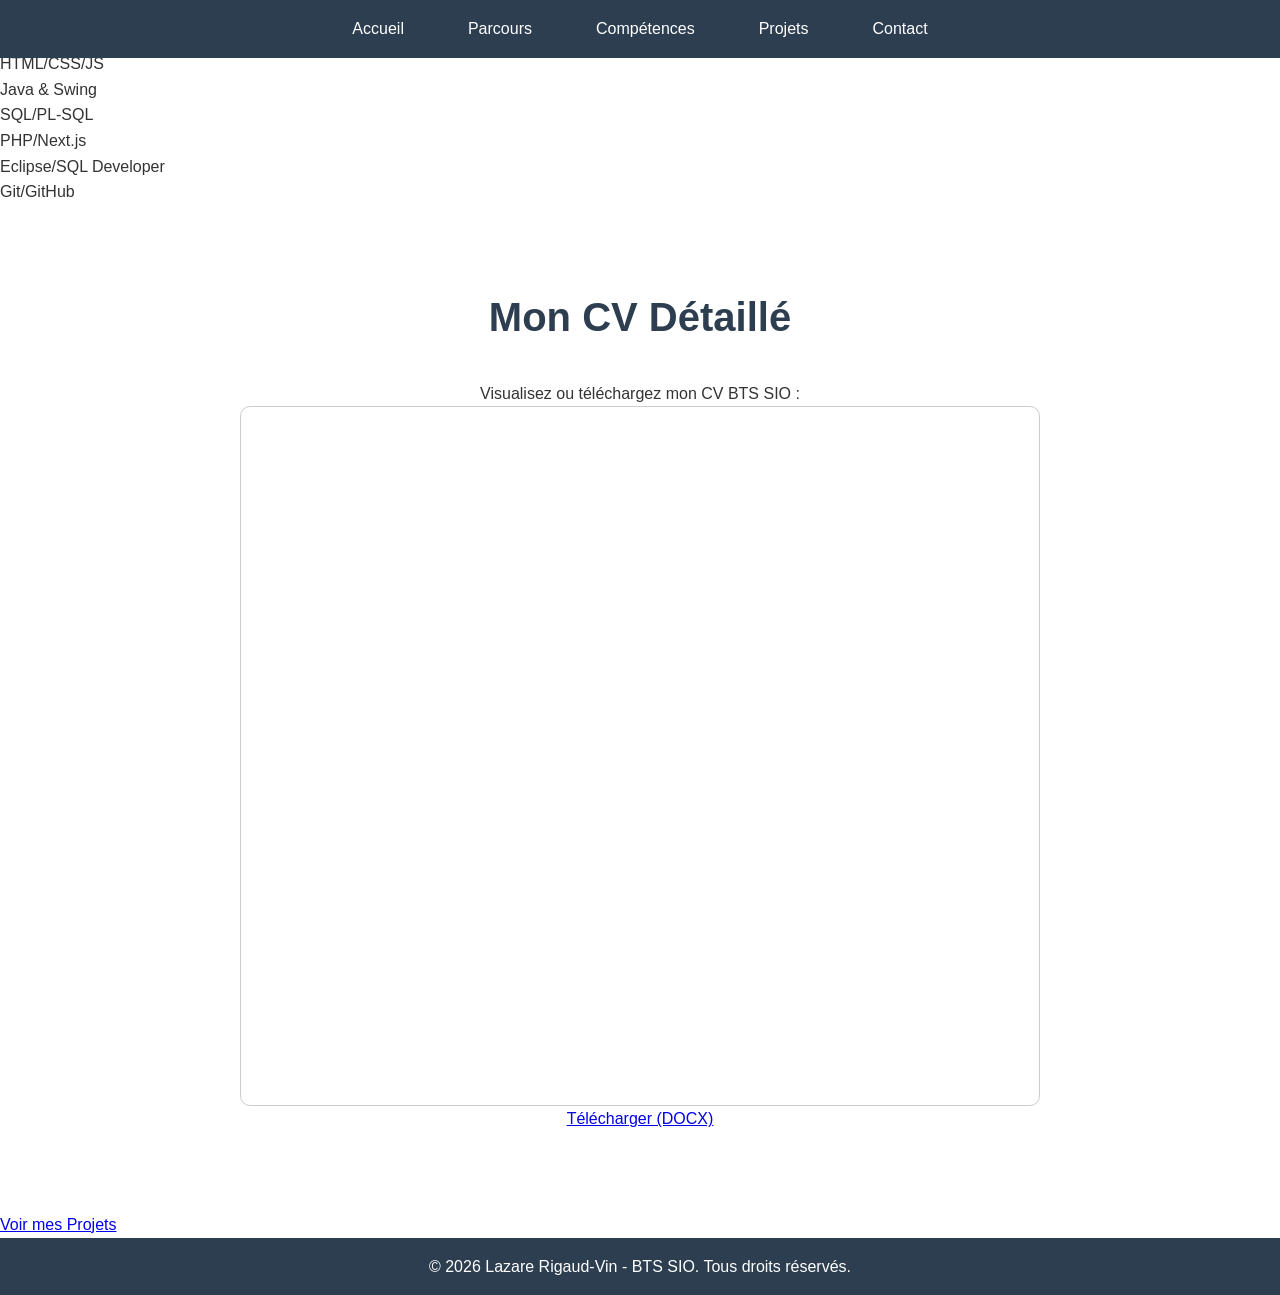
==== competences.html @ 3894342b "Add files via upload" ====
<!DOCTYPE html>
<html lang="fr">
<head>
    <meta charset="UTF-8">
    <meta name="viewport" content="width=device-width, initial-scale=1.0">
    <title>Compétences - Portfolio Lazare Rigaud-Vin - BTS SIO</title>
    <link rel="stylesheet" href="style.css">
</head>
<body>
    <header>
        <nav>
            <ul>
                <li><a href="index.html">Accueil</a></li>
                <li><a href="parcours.html">Parcours</a></li>
                <li><a href="competences.html" class="active">Compétences</a></li>
                <li><a href="projets.html">Projets</a></li>
                <li><a href="contact.html">Contact</a></li>
            </ul>
        </nav>
    </header>

    <main>
    <h1>Mes Compétences</h1>
    <div class="grid">
        <div class="card">HTML/CSS/JS</div>
        <div class="card">Java & Swing</div>
        <div class="card">SQL/PL-SQL</div>
        <div class="card">PHP/Next.js</div>
        <div class="card">Eclipse/SQL Developer</div>
        <div class="card">Git/GitHub</div>
    </div>
    
    <section class="cv-section">
    <h2>Mon CV Détaillé</h2>
    <p>Visualisez ou téléchargez mon CV BTS SIO :</p>
    <!-- Microsoft Viewer avec URL GitHub Pages -->
    <iframe 
        src="https://view.officeapps.live.com/op/embed.aspx?src=https%3A//votreusername.github.io/portfolio-bts-sio/CV%20LRV%20BTSIO%202025.docx" 
        width="100%" 
        height="700px" 
        style="border: 1px solid #ccc; border-radius: 10px; max-width: 800px;">
        <p>Fallback : <a href="CV LRV BTSIO 2025.docx">Téléchargez le CV</a></p>
    </iframe>
    <p><a href="CV LRV BTSIO 2025.docx" download class="btn">Télécharger (DOCX)</a></p>
    </section>
    
    <a href="projets.html" class="btn">Voir mes Projets</a>
</main>

    <footer>
        <p>&copy; 2026 Lazare Rigaud-Vin - BTS SIO. Tous droits réservés.</p>
    </footer>
</body>
</html>
---- style.css ----
* {
    margin: 0;
    padding: 0;
    box-sizing: border-box;
}

body {
    font-family: 'Arial', sans-serif;
    line-height: 1.6;
    color: #333;
}

header {
    position: fixed;
    top: 0;
    width: 100%;
    background: #2c3e50;
    z-index: 1000;
}

nav ul {
    display: flex;
    justify-content: center;
    list-style: none;
}

nav a {
    color: white;
    text-decoration: none;
    padding: 1rem 2rem;
    display: block;
}

nav a:hover {
    background: #34495e;
}

section {
    padding: 5rem 2rem;
    min-height: 100vh;
    display: flex;
    flex-direction: column;
    justify-content: center;
    align-items: center;
    text-align: center;
}

#accueil {
    background: linear-gradient(135deg, #667eea 0%, #764ba2 100%);
    color: white;
    margin-top: 60px;
}

.hero h1 {
    font-size: 3rem;
    margin-bottom: 1rem;
}

#parcours, #contact {
    background: #f8f9fa;
}

h2 {
    font-size: 2.5rem;
    margin-bottom: 2rem;
    color: #2c3e50;
}

.competences-grid, .projets-grid {
    display: grid;
    grid-template-columns: repeat(auto-fit, minmax(200px, 1fr));
    gap: 2rem;
    max-width: 1200px;
    width: 100%;
}

.comp-item {
    background: #3498db;
    color: white;
    padding: 2rem;
    border-radius: 10px;
    font-weight: bold;
}

.projet {
    background: white;
    padding: 2rem;
    border-radius: 10px;
    box-shadow: 0 5px 15px rgba(0,0,0,0.1);
}

footer {
    background: #2c3e50;
    color: white;
    text-align: center;
    padding: 1rem;
}

/* Responsive */
@media (max-width: 768px) {
    nav ul {
        flex-direction: column;
    }
    
    .hero h1 {
        font-size: 2rem;
    }
    
    section {
        padding: 3rem 1rem;
    }
}
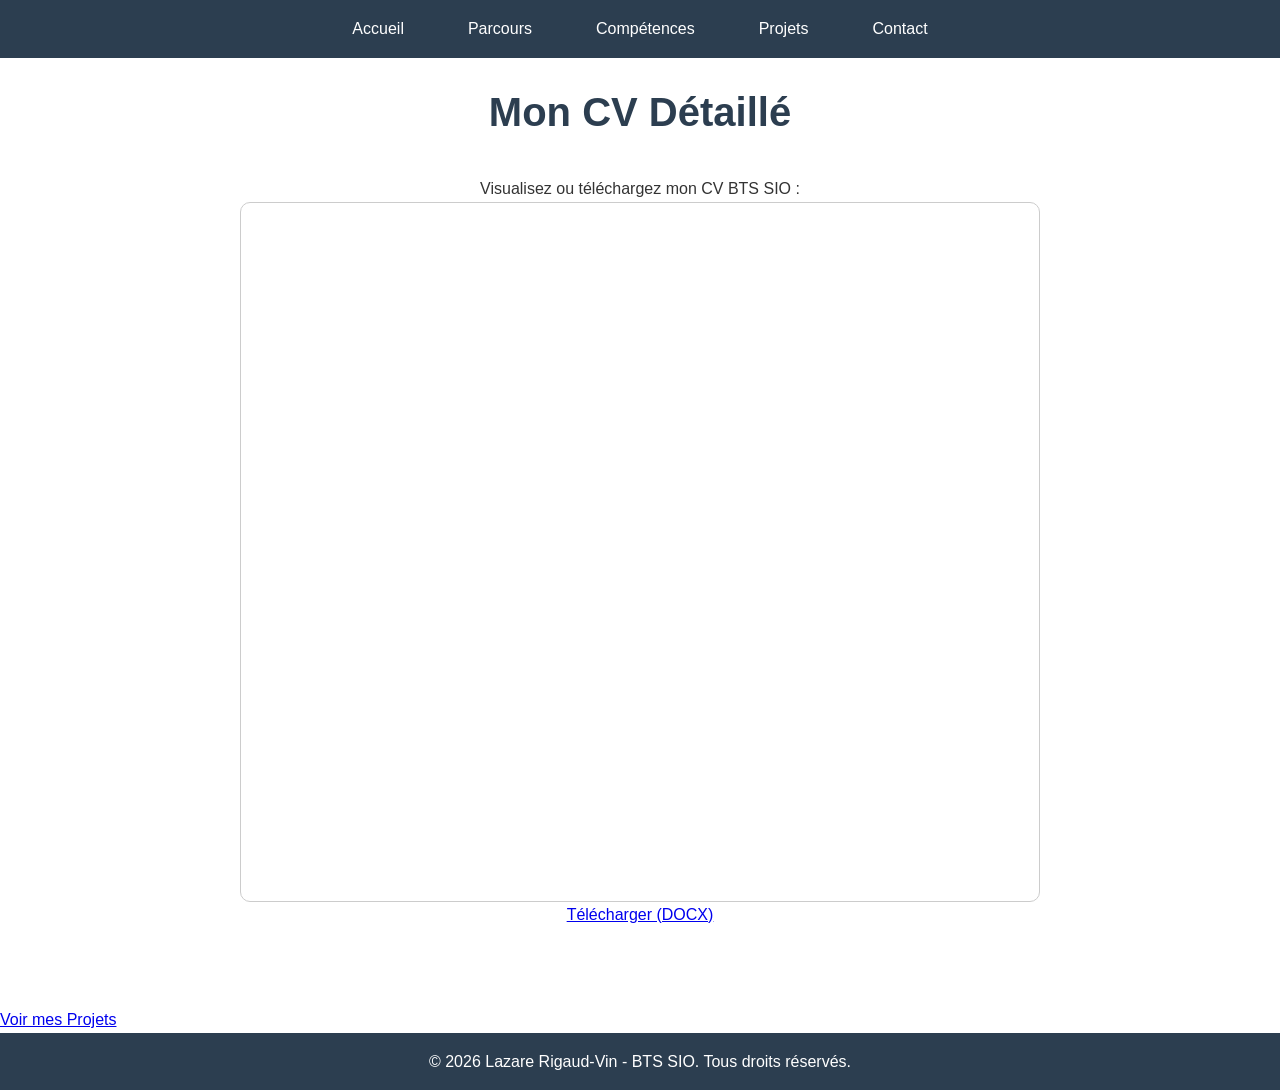
==== commit 23403650: "Add files via upload" ====
--- a/competences.html
+++ b/competences.html
@@ -20,15 +20,7 @@
     </header>
 
     <main>
-    <h1>Mes Compétences</h1>
-    <div class="grid">
-        <div class="card">HTML/CSS/JS</div>
-        <div class="card">Java & Swing</div>
-        <div class="card">SQL/PL-SQL</div>
-        <div class="card">PHP/Next.js</div>
-        <div class="card">Eclipse/SQL Developer</div>
-        <div class="card">Git/GitHub</div>
-    </div>
+    <h1> </h1>
     
     <section class="cv-section">
     <h2>Mon CV Détaillé</h2>
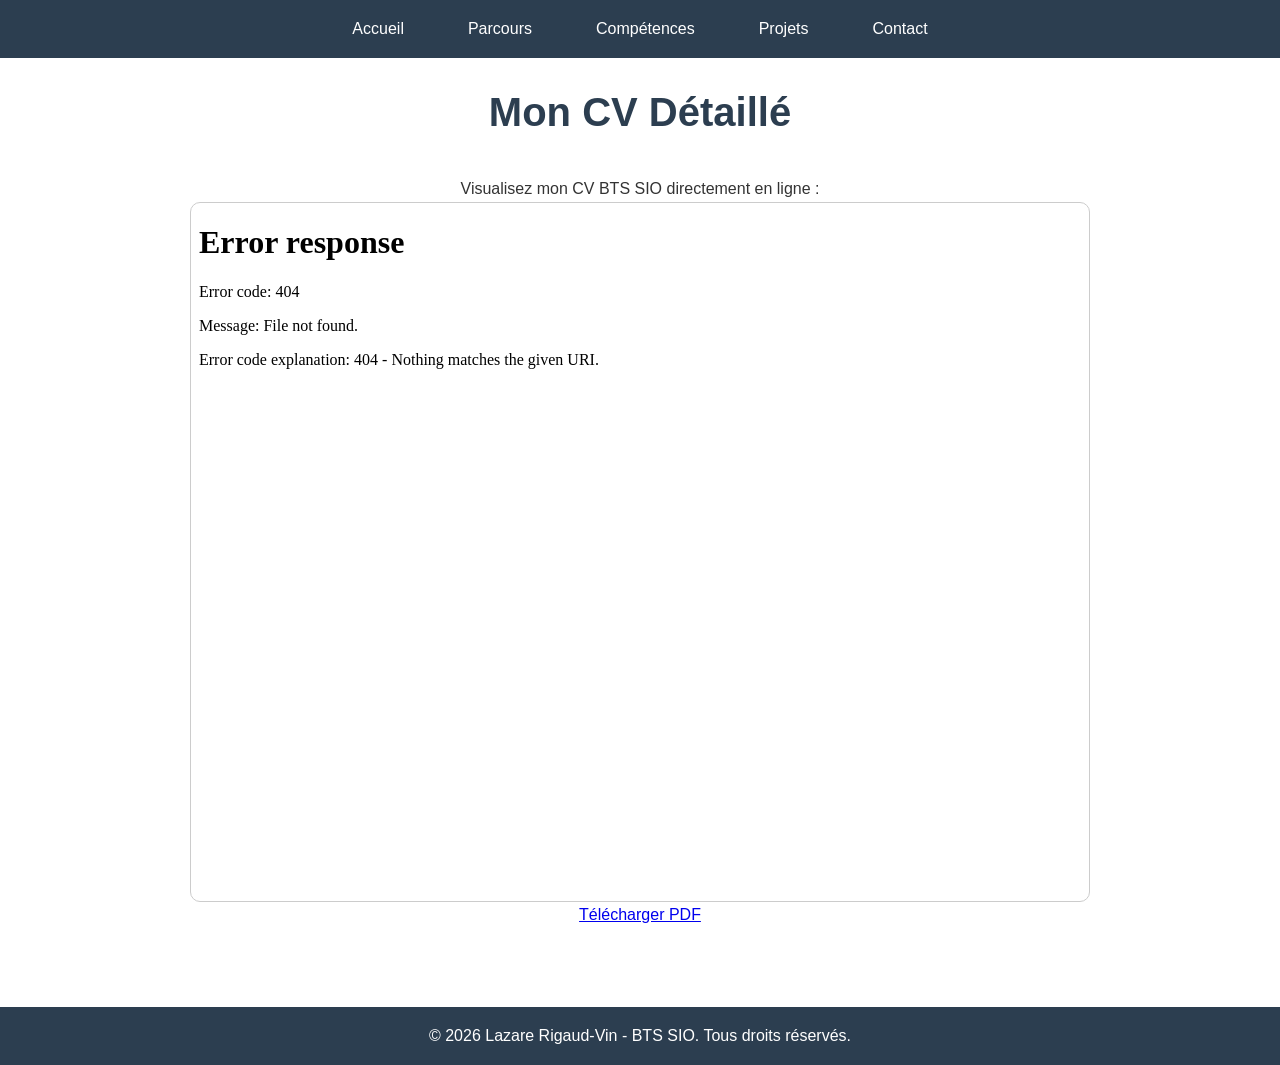
==== commit ee295c57: "Add files via upload" ====
--- a/competences.html
+++ b/competences.html
@@ -24,19 +24,18 @@
     
     <section class="cv-section">
     <h2>Mon CV Détaillé</h2>
-    <p>Visualisez ou téléchargez mon CV BTS SIO :</p>
-    <!-- Microsoft Viewer avec URL GitHub Pages -->
+    <p>Visualisez mon CV BTS SIO directement en ligne :</p>
+    <!-- PDF natif iframe - fonctionne partout -->
     <iframe 
-        src="https://view.officeapps.live.com/op/embed.aspx?src=https%3A//votreusername.github.io/portfolio-bts-sio/CV%20LRV%20BTSIO%202025.docx" 
+        src="CV-LRV-BTSIO-2025.pdf" 
         width="100%" 
         height="700px" 
-        style="border: 1px solid #ccc; border-radius: 10px; max-width: 800px;">
-        <p>Fallback : <a href="CV LRV BTSIO 2025.docx">Téléchargez le CV</a></p>
+        type="application/pdf"
+        style="border: 1px solid #ccc; border-radius: 10px; max-width: 900px;">
+        <p>Votre navigateur ne supporte pas les PDF. <a href="CV-LRV-BTSIO-2025.pdf" download>Téléchargez le CV</a>.</p>
     </iframe>
-    <p><a href="CV LRV BTSIO 2025.docx" download class="btn">Télécharger (DOCX)</a></p>
-    </section>
-    
-    <a href="projets.html" class="btn">Voir mes Projets</a>
+    <p><a href="CV-LRV-BTSIO-2025.pdf" download class="btn">Télécharger PDF</a></p>
+</section>
 </main>
 
     <footer>
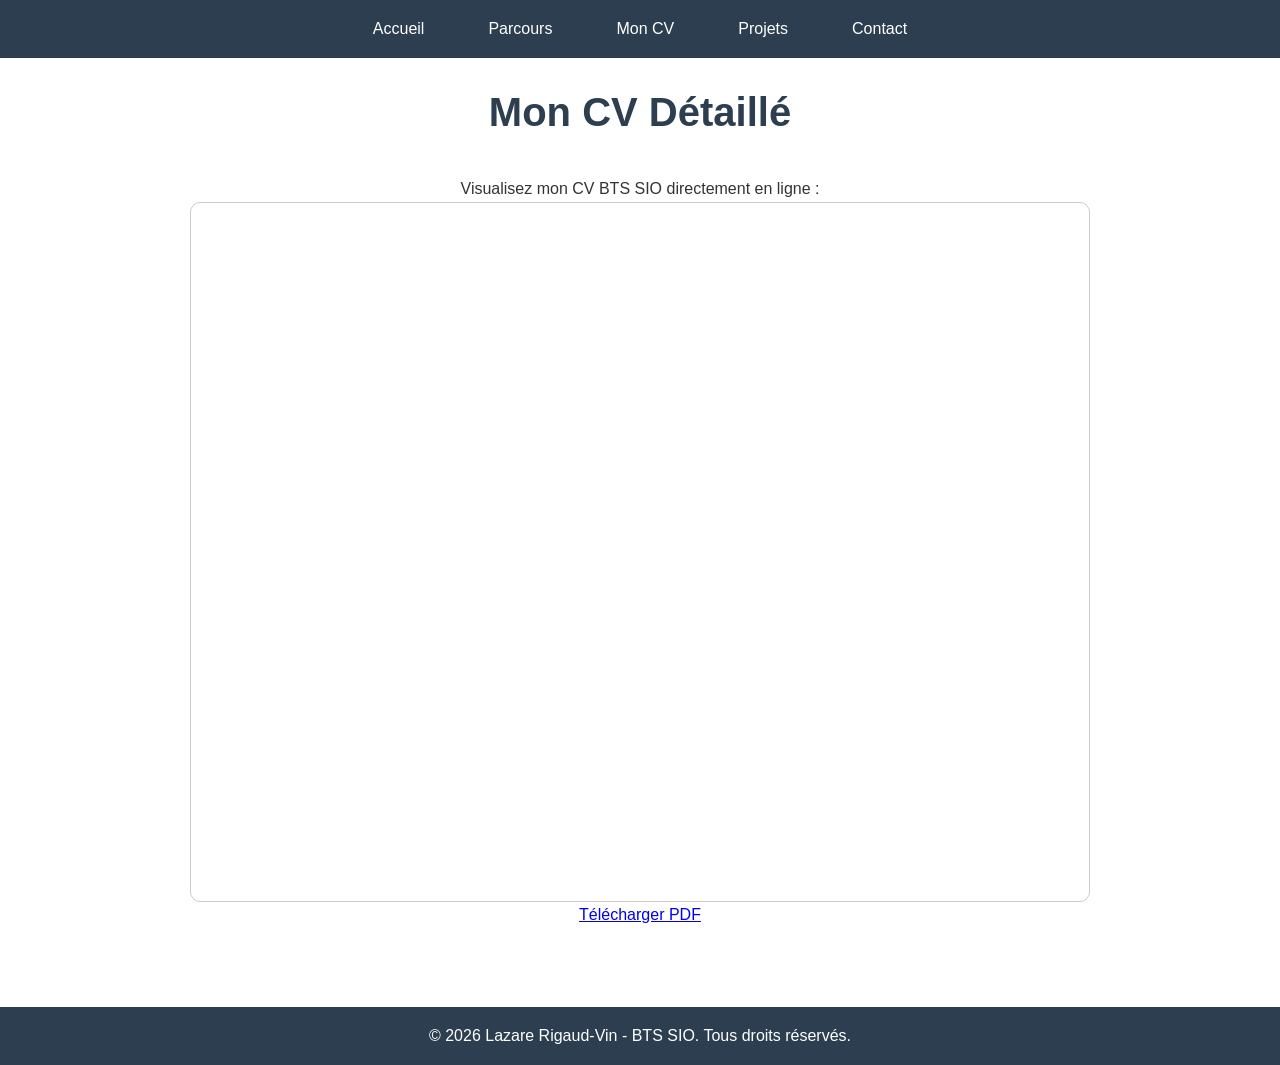
==== commit 0f4407bb: "Add files via upload" ====
--- a/competences.html
+++ b/competences.html
@@ -3,7 +3,7 @@
 <head>
     <meta charset="UTF-8">
     <meta name="viewport" content="width=device-width, initial-scale=1.0">
-    <title>Compétences - Portfolio Lazare Rigaud-Vin - BTS SIO</title>
+    <title>Mon CV - Portfolio Lazare Rigaud-Vin - BTS SIO</title>
     <link rel="stylesheet" href="style.css">
 </head>
 <body>
@@ -12,7 +12,7 @@
             <ul>
                 <li><a href="index.html">Accueil</a></li>
                 <li><a href="parcours.html">Parcours</a></li>
-                <li><a href="competences.html" class="active">Compétences</a></li>
+                <li><a href="competences.html" class="active">Mon CV</a></li>
                 <li><a href="projets.html">Projets</a></li>
                 <li><a href="contact.html">Contact</a></li>
             </ul>
@@ -23,19 +23,20 @@
     <h1> </h1>
     
     <section class="cv-section">
-    <h2>Mon CV Détaillé</h2>
-    <p>Visualisez mon CV BTS SIO directement en ligne :</p>
-    <!-- PDF natif iframe - fonctionne partout -->
-    <iframe 
-        src="CV-LRV-BTSIO-2025.pdf" 
-        width="100%" 
-        height="700px" 
-        type="application/pdf"
-        style="border: 1px solid #ccc; border-radius: 10px; max-width: 900px;">
-        <p>Votre navigateur ne supporte pas les PDF. <a href="CV-LRV-BTSIO-2025.pdf" download>Téléchargez le CV</a>.</p>
-    </iframe>
-    <p><a href="CV-LRV-BTSIO-2025.pdf" download class="btn">Télécharger PDF</a></p>
-</section>
+        <h2>Mon CV Détaillé</h2>
+        <p>Visualisez mon CV BTS SIO directement en ligne :</p>
+
+        <iframe
+            src="CV-LRV-BTSIO-2025.pdf"
+            width="100%"
+            height="700px"
+            style="border: 1px solid #ccc; border-radius: 10px; max-width: 900px;">
+        </iframe>
+
+        <p>
+            <a href="CV-LRV-BTSIO-2025.pdf" download class="btn">Télécharger PDF</a>
+        </p>
+    </section>
 </main>
 
     <footer>
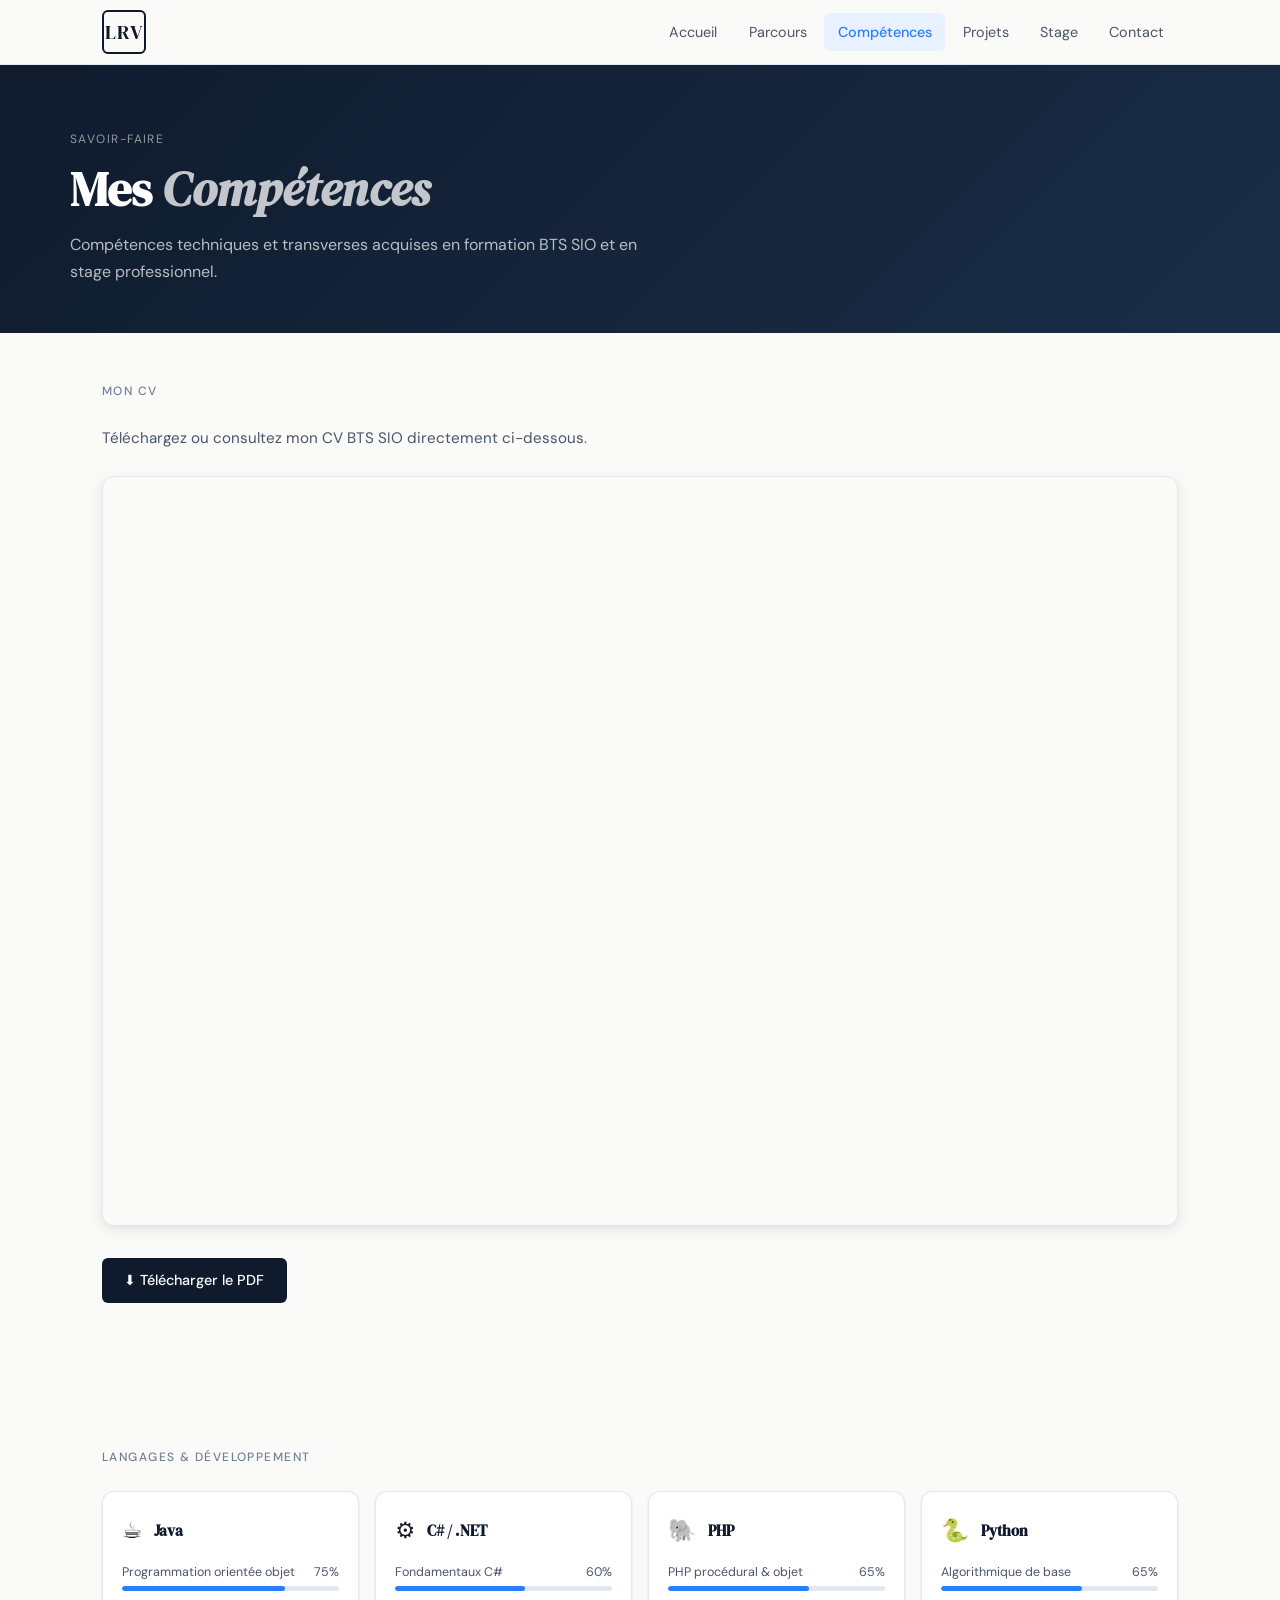
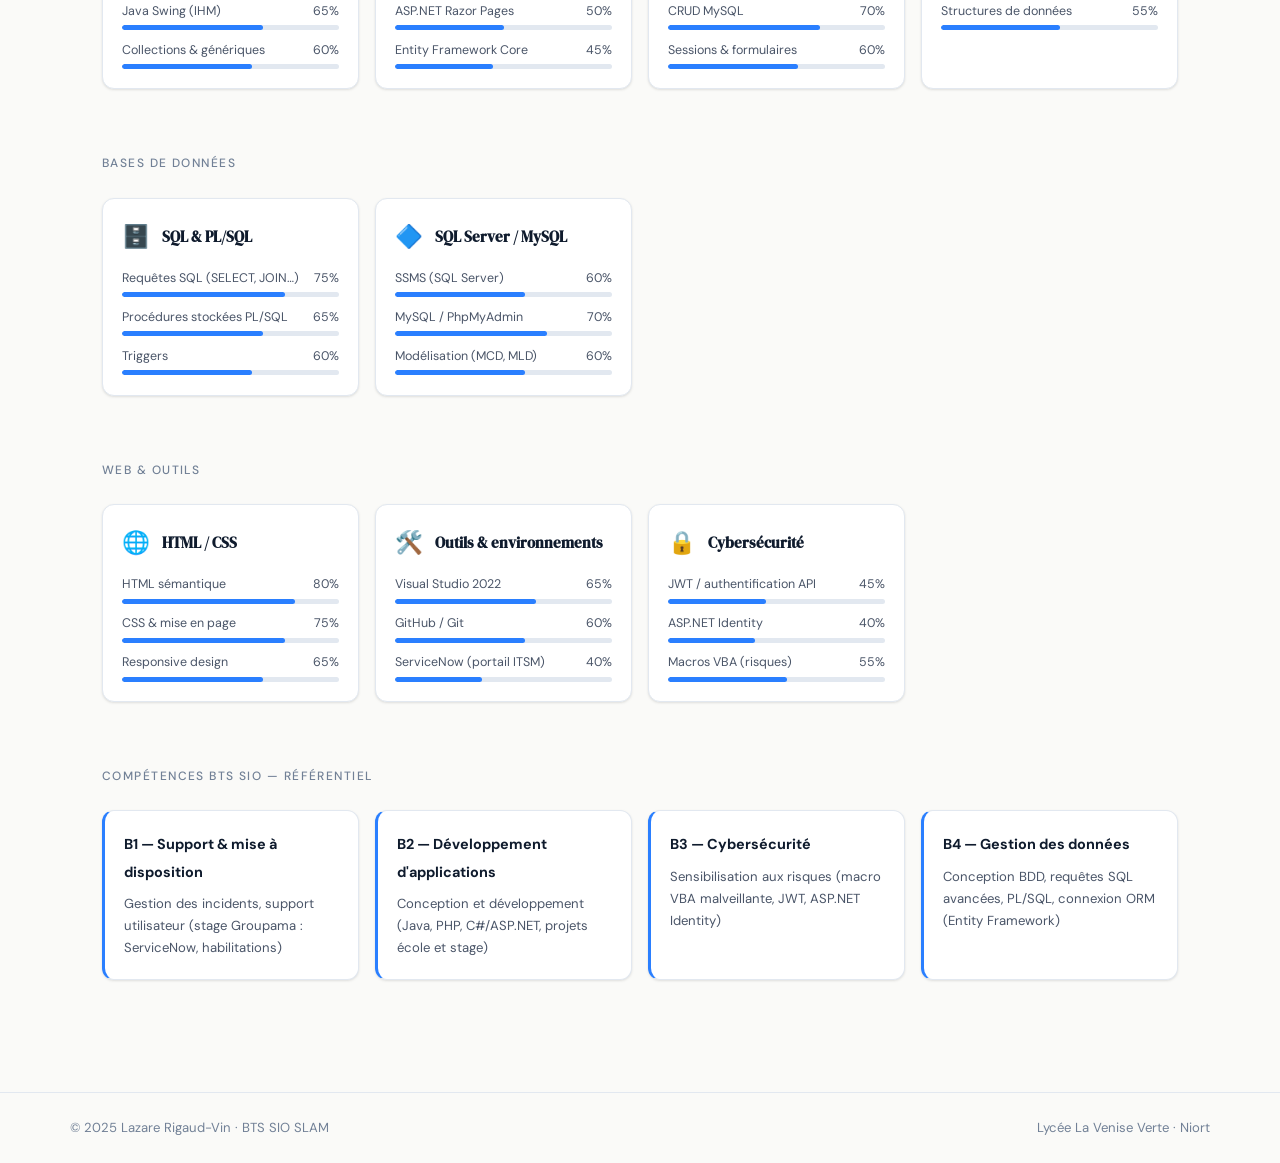
==== commit 8e52f341: "Add files via upload" ====
--- a/competences.html
+++ b/competences.html
@@ -1,46 +1,284 @@
-<!DOCTYPE html>
-<html lang="fr">
-<head>
-    <meta charset="UTF-8">
-    <meta name="viewport" content="width=device-width, initial-scale=1.0">
-    <title>Mon CV - Portfolio Lazare Rigaud-Vin - BTS SIO</title>
-    <link rel="stylesheet" href="style.css">
-</head>
-<body>
-    <header>
-        <nav>
-            <ul>
-                <li><a href="index.html">Accueil</a></li>
-                <li><a href="parcours.html">Parcours</a></li>
-                <li><a href="competences.html" class="active">Mon CV</a></li>
-                <li><a href="projets.html">Projets</a></li>
-                <li><a href="contact.html">Contact</a></li>
-            </ul>
-        </nav>
-    </header>
-
-    <main>
-    <h1> </h1>
-    
-    <section class="cv-section">
-        <h2>Mon CV Détaillé</h2>
-        <p>Visualisez mon CV BTS SIO directement en ligne :</p>
-
-        <iframe
-            src="CV-LRV-BTSIO-2025.pdf"
-            width="100%"
-            height="700px"
-            style="border: 1px solid #ccc; border-radius: 10px; max-width: 900px;">
-        </iframe>
-
-        <p>
-            <a href="CV-LRV-BTSIO-2025.pdf" download class="btn">Télécharger PDF</a>
-        </p>
-    </section>
-</main>
-
-    <footer>
-        <p>&copy; 2026 Lazare Rigaud-Vin - BTS SIO. Tous droits réservés.</p>
-    </footer>
-</body>
-</html>+<!DOCTYPE html>
+<html lang="fr">
+<head>
+<meta charset="UTF-8">
+<meta name="viewport" content="width=device-width, initial-scale=1.0">
+<title>Compétences — Portfolio Lazare Rigaud-Vin</title>
+<link rel="preconnect" href="https://fonts.googleapis.com">
+<link href="https://fonts.googleapis.com/css2?family=DM+Serif+Display:ital@0;1&family=DM+Sans:ital,wght@0,300;0,400;0,500;1,300&display=swap" rel="stylesheet">
+<link rel="stylesheet" href="style.css">
+</head>
+<body>
+
+<header class="site-header">
+  <div class="header-inner">
+    <a href="index.html" class="logo">LRV</a>
+    <nav class="main-nav">
+      <a href="index.html" class="nav-link">Accueil</a>
+      <a href="parcours.html" class="nav-link">Parcours</a>
+      <a href="competences.html" class="nav-link active">Compétences</a>
+      <a href="projets.html" class="nav-link">Projets</a>
+      <a href="stage.html" class="nav-link">Stage</a>
+      <a href="contact.html" class="nav-link">Contact</a>
+    </nav>
+    <button class="nav-toggle" aria-label="Menu">☰</button>
+  </div>
+</header>
+
+<div class="page-hero">
+  <div class="page-hero-inner">
+    <p class="page-tag">Savoir-faire</p>
+    <h1>Mes <em style="font-style:italic; color:rgba(255,255,255,0.75);">Compétences</em></h1>
+    <p>Compétences techniques et transverses acquises en formation BTS SIO et en stage professionnel.</p>
+  </div>
+</div>
+
+<main>
+<div class="container" style="padding-bottom: 5rem;">
+
+  <div class="section-label" style="padding-top:3rem;">Mon CV</div>
+  <div class="cv-section" style="padding-top:0;">
+    <p>Téléchargez ou consultez mon CV BTS SIO directement ci-dessous.</p>
+    <iframe class="cv-frame" src="CV-LRV-BTSIO-2025.pdf" title="CV Lazare Rigaud-Vin"></iframe>
+    <div class="cv-actions">
+      <a href="CV-LRV-BTSIO-2025.pdf" download class="btn btn-primary">⬇ Télécharger le PDF</a>
+    </div>
+  </div>
+
+  <div class="section-label">Langages & développement</div>
+  <div class="comp-grid">
+
+    <div class="comp-card">
+      <div class="comp-card-head">
+        <span class="comp-icon">☕</span>
+        <h4>Java</h4>
+      </div>
+      <div class="skill-bar-wrap">
+        <div class="skill-bar-item">
+          <div class="skill-bar-label"><span>Programmation orientée objet</span><span>75%</span></div>
+          <div class="skill-bar-track"><div class="skill-bar-fill" style="width:75%"></div></div>
+        </div>
+        <div class="skill-bar-item">
+          <div class="skill-bar-label"><span>Java Swing (IHM)</span><span>65%</span></div>
+          <div class="skill-bar-track"><div class="skill-bar-fill" style="width:65%"></div></div>
+        </div>
+        <div class="skill-bar-item">
+          <div class="skill-bar-label"><span>Collections & génériques</span><span>60%</span></div>
+          <div class="skill-bar-track"><div class="skill-bar-fill" style="width:60%"></div></div>
+        </div>
+      </div>
+    </div>
+
+    <div class="comp-card">
+      <div class="comp-card-head">
+        <span class="comp-icon">⚙️</span>
+        <h4>C# / .NET</h4>
+      </div>
+      <div class="skill-bar-wrap">
+        <div class="skill-bar-item">
+          <div class="skill-bar-label"><span>Fondamentaux C#</span><span>60%</span></div>
+          <div class="skill-bar-track"><div class="skill-bar-fill" style="width:60%"></div></div>
+        </div>
+        <div class="skill-bar-item">
+          <div class="skill-bar-label"><span>ASP.NET Razor Pages</span><span>50%</span></div>
+          <div class="skill-bar-track"><div class="skill-bar-fill" style="width:50%"></div></div>
+        </div>
+        <div class="skill-bar-item">
+          <div class="skill-bar-label"><span>Entity Framework Core</span><span>45%</span></div>
+          <div class="skill-bar-track"><div class="skill-bar-fill" style="width:45%"></div></div>
+        </div>
+      </div>
+    </div>
+
+    <div class="comp-card">
+      <div class="comp-card-head">
+        <span class="comp-icon">🐘</span>
+        <h4>PHP</h4>
+      </div>
+      <div class="skill-bar-wrap">
+        <div class="skill-bar-item">
+          <div class="skill-bar-label"><span>PHP procédural & objet</span><span>65%</span></div>
+          <div class="skill-bar-track"><div class="skill-bar-fill" style="width:65%"></div></div>
+        </div>
+        <div class="skill-bar-item">
+          <div class="skill-bar-label"><span>CRUD MySQL</span><span>70%</span></div>
+          <div class="skill-bar-track"><div class="skill-bar-fill" style="width:70%"></div></div>
+        </div>
+        <div class="skill-bar-item">
+          <div class="skill-bar-label"><span>Sessions & formulaires</span><span>60%</span></div>
+          <div class="skill-bar-track"><div class="skill-bar-fill" style="width:60%"></div></div>
+        </div>
+      </div>
+    </div>
+
+    <div class="comp-card">
+      <div class="comp-card-head">
+        <span class="comp-icon">🐍</span>
+        <h4>Python</h4>
+      </div>
+      <div class="skill-bar-wrap">
+        <div class="skill-bar-item">
+          <div class="skill-bar-label"><span>Algorithmique de base</span><span>65%</span></div>
+          <div class="skill-bar-track"><div class="skill-bar-fill" style="width:65%"></div></div>
+        </div>
+        <div class="skill-bar-item">
+          <div class="skill-bar-label"><span>Structures de données</span><span>55%</span></div>
+          <div class="skill-bar-track"><div class="skill-bar-fill" style="width:55%"></div></div>
+        </div>
+      </div>
+    </div>
+
+  </div>
+
+  <div class="section-label">Bases de données</div>
+  <div class="comp-grid">
+
+    <div class="comp-card">
+      <div class="comp-card-head">
+        <span class="comp-icon">🗄️</span>
+        <h4>SQL & PL/SQL</h4>
+      </div>
+      <div class="skill-bar-wrap">
+        <div class="skill-bar-item">
+          <div class="skill-bar-label"><span>Requêtes SQL (SELECT, JOIN…)</span><span>75%</span></div>
+          <div class="skill-bar-track"><div class="skill-bar-fill" style="width:75%"></div></div>
+        </div>
+        <div class="skill-bar-item">
+          <div class="skill-bar-label"><span>Procédures stockées PL/SQL</span><span>65%</span></div>
+          <div class="skill-bar-track"><div class="skill-bar-fill" style="width:65%"></div></div>
+        </div>
+        <div class="skill-bar-item">
+          <div class="skill-bar-label"><span>Triggers</span><span>60%</span></div>
+          <div class="skill-bar-track"><div class="skill-bar-fill" style="width:60%"></div></div>
+        </div>
+      </div>
+    </div>
+
+    <div class="comp-card">
+      <div class="comp-card-head">
+        <span class="comp-icon">🔷</span>
+        <h4>SQL Server / MySQL</h4>
+      </div>
+      <div class="skill-bar-wrap">
+        <div class="skill-bar-item">
+          <div class="skill-bar-label"><span>SSMS (SQL Server)</span><span>60%</span></div>
+          <div class="skill-bar-track"><div class="skill-bar-fill" style="width:60%"></div></div>
+        </div>
+        <div class="skill-bar-item">
+          <div class="skill-bar-label"><span>MySQL / PhpMyAdmin</span><span>70%</span></div>
+          <div class="skill-bar-track"><div class="skill-bar-fill" style="width:70%"></div></div>
+        </div>
+        <div class="skill-bar-item">
+          <div class="skill-bar-label"><span>Modélisation (MCD, MLD)</span><span>60%</span></div>
+          <div class="skill-bar-track"><div class="skill-bar-fill" style="width:60%"></div></div>
+        </div>
+      </div>
+    </div>
+
+  </div>
+
+  <div class="section-label">Web & outils</div>
+  <div class="comp-grid">
+
+    <div class="comp-card">
+      <div class="comp-card-head">
+        <span class="comp-icon">🌐</span>
+        <h4>HTML / CSS</h4>
+      </div>
+      <div class="skill-bar-wrap">
+        <div class="skill-bar-item">
+          <div class="skill-bar-label"><span>HTML sémantique</span><span>80%</span></div>
+          <div class="skill-bar-track"><div class="skill-bar-fill" style="width:80%"></div></div>
+        </div>
+        <div class="skill-bar-item">
+          <div class="skill-bar-label"><span>CSS & mise en page</span><span>75%</span></div>
+          <div class="skill-bar-track"><div class="skill-bar-fill" style="width:75%"></div></div>
+        </div>
+        <div class="skill-bar-item">
+          <div class="skill-bar-label"><span>Responsive design</span><span>65%</span></div>
+          <div class="skill-bar-track"><div class="skill-bar-fill" style="width:65%"></div></div>
+        </div>
+      </div>
+    </div>
+
+    <div class="comp-card">
+      <div class="comp-card-head">
+        <span class="comp-icon">🛠️</span>
+        <h4>Outils & environnements</h4>
+      </div>
+      <div class="skill-bar-wrap">
+        <div class="skill-bar-item">
+          <div class="skill-bar-label"><span>Visual Studio 2022</span><span>65%</span></div>
+          <div class="skill-bar-track"><div class="skill-bar-fill" style="width:65%"></div></div>
+        </div>
+        <div class="skill-bar-item">
+          <div class="skill-bar-label"><span>GitHub / Git</span><span>60%</span></div>
+          <div class="skill-bar-track"><div class="skill-bar-fill" style="width:60%"></div></div>
+        </div>
+        <div class="skill-bar-item">
+          <div class="skill-bar-label"><span>ServiceNow (portail ITSM)</span><span>40%</span></div>
+          <div class="skill-bar-track"><div class="skill-bar-fill" style="width:40%"></div></div>
+        </div>
+      </div>
+    </div>
+
+    <div class="comp-card">
+      <div class="comp-card-head">
+        <span class="comp-icon">🔒</span>
+        <h4>Cybersécurité</h4>
+      </div>
+      <div class="skill-bar-wrap">
+        <div class="skill-bar-item">
+          <div class="skill-bar-label"><span>JWT / authentification API</span><span>45%</span></div>
+          <div class="skill-bar-track"><div class="skill-bar-fill" style="width:45%"></div></div>
+        </div>
+        <div class="skill-bar-item">
+          <div class="skill-bar-label"><span>ASP.NET Identity</span><span>40%</span></div>
+          <div class="skill-bar-track"><div class="skill-bar-fill" style="width:40%"></div></div>
+        </div>
+        <div class="skill-bar-item">
+          <div class="skill-bar-label"><span>Macros VBA (risques)</span><span>55%</span></div>
+          <div class="skill-bar-track"><div class="skill-bar-fill" style="width:55%"></div></div>
+        </div>
+      </div>
+    </div>
+
+  </div>
+
+  <div class="section-label">Compétences BTS SIO — référentiel</div>
+  <div class="comp-grid" style="margin-bottom:2rem;">
+    <div class="comp-card" style="border-left: 3px solid var(--accent);">
+      <strong style="color:var(--navy); font-size:0.9rem;">B1 — Support & mise à disposition</strong>
+      <p style="font-size:0.82rem; color:var(--text-secondary); margin-top:0.5rem;">Gestion des incidents, support utilisateur (stage Groupama : ServiceNow, habilitations)</p>
+    </div>
+    <div class="comp-card" style="border-left: 3px solid var(--accent);">
+      <strong style="color:var(--navy); font-size:0.9rem;">B2 — Développement d'applications</strong>
+      <p style="font-size:0.82rem; color:var(--text-secondary); margin-top:0.5rem;">Conception et développement (Java, PHP, C#/ASP.NET, projets école et stage)</p>
+    </div>
+    <div class="comp-card" style="border-left: 3px solid var(--accent);">
+      <strong style="color:var(--navy); font-size:0.9rem;">B3 — Cybersécurité</strong>
+      <p style="font-size:0.82rem; color:var(--text-secondary); margin-top:0.5rem;">Sensibilisation aux risques (macro VBA malveillante, JWT, ASP.NET Identity)</p>
+    </div>
+    <div class="comp-card" style="border-left: 3px solid var(--accent);">
+      <strong style="color:var(--navy); font-size:0.9rem;">B4 — Gestion des données</strong>
+      <p style="font-size:0.82rem; color:var(--text-secondary); margin-top:0.5rem;">Conception BDD, requêtes SQL avancées, PL/SQL, connexion ORM (Entity Framework)</p>
+    </div>
+  </div>
+
+</div>
+</main>
+
+<footer class="site-footer">
+  <div class="footer-inner">
+    <span>© 2025 Lazare Rigaud-Vin · BTS SIO SLAM</span>
+    <span>Lycée La Venise Verte · Niort</span>
+  </div>
+</footer>
+
+<script>
+  document.querySelector('.nav-toggle').addEventListener('click', () => {
+    document.querySelector('.main-nav').classList.toggle('open');
+  });
+</script>
+</body>
+</html>
--- a/style.css
+++ b/style.css
@@ -1,112 +1,987 @@
-* {
-    margin: 0;
-    padding: 0;
-    box-sizing: border-box;
-}
-
-body {
-    font-family: 'Arial', sans-serif;
-    line-height: 1.6;
-    color: #333;
-}
-
-header {
-    position: fixed;
-    top: 0;
-    width: 100%;
-    background: #2c3e50;
-    z-index: 1000;
-}
-
-nav ul {
-    display: flex;
-    justify-content: center;
-    list-style: none;
-}
-
-nav a {
-    color: white;
-    text-decoration: none;
-    padding: 1rem 2rem;
-    display: block;
-}
-
-nav a:hover {
-    background: #34495e;
-}
-
-section {
-    padding: 5rem 2rem;
-    min-height: 100vh;
-    display: flex;
-    flex-direction: column;
-    justify-content: center;
-    align-items: center;
-    text-align: center;
-}
-
-#accueil {
-    background: linear-gradient(135deg, #667eea 0%, #764ba2 100%);
-    color: white;
-    margin-top: 60px;
-}
-
-.hero h1 {
-    font-size: 3rem;
-    margin-bottom: 1rem;
-}
-
-#parcours, #contact {
-    background: #f8f9fa;
-}
-
-h2 {
-    font-size: 2.5rem;
-    margin-bottom: 2rem;
-    color: #2c3e50;
-}
-
-.competences-grid, .projets-grid {
-    display: grid;
-    grid-template-columns: repeat(auto-fit, minmax(200px, 1fr));
-    gap: 2rem;
-    max-width: 1200px;
-    width: 100%;
-}
-
-.comp-item {
-    background: #3498db;
-    color: white;
-    padding: 2rem;
-    border-radius: 10px;
-    font-weight: bold;
-}
-
-.projet {
-    background: white;
-    padding: 2rem;
-    border-radius: 10px;
-    box-shadow: 0 5px 15px rgba(0,0,0,0.1);
-}
-
-footer {
-    background: #2c3e50;
-    color: white;
-    text-align: center;
-    padding: 1rem;
-}
-
-/* Responsive */
-@media (max-width: 768px) {
-    nav ul {
-        flex-direction: column;
-    }
-    
-    .hero h1 {
-        font-size: 2rem;
-    }
-    
-    section {
-        padding: 3rem 1rem;
-    }
-}+/* =============================
+   VARIABLES & RESET
+   ============================= */
+:root {
+  --navy: #0f1b2d;
+  --navy-light: #1a2d47;
+  --accent: #2a7fff;
+  --accent-light: #5fa3ff;
+  --accent-pale: #e8f1ff;
+  --gold: #e8a020;
+  --text: #1a1a2e;
+  --text-secondary: #4a5568;
+  --text-muted: #718096;
+  --bg: #fafaf8;
+  --bg-card: #ffffff;
+  --border: #e2e8f0;
+  --border-light: #f0f4f8;
+  --radius-sm: 6px;
+  --radius: 12px;
+  --radius-lg: 18px;
+  --shadow-sm: 0 1px 3px rgba(0,0,0,0.08), 0 1px 2px rgba(0,0,0,0.04);
+  --shadow: 0 4px 16px rgba(0,0,0,0.08), 0 2px 4px rgba(0,0,0,0.04);
+  --shadow-lg: 0 12px 40px rgba(0,0,0,0.1);
+}
+
+*, *::before, *::after { box-sizing: border-box; margin: 0; padding: 0; }
+
+html { scroll-behavior: smooth; }
+
+body {
+  font-family: 'DM Sans', system-ui, sans-serif;
+  font-size: 16px;
+  line-height: 1.7;
+  color: var(--text);
+  background: var(--bg);
+}
+
+h1, h2, h3 {
+  font-family: 'DM Serif Display', Georgia, serif;
+  line-height: 1.2;
+}
+
+a { color: inherit; text-decoration: none; }
+img { max-width: 100%; }
+
+/* =============================
+   HEADER / NAV
+   ============================= */
+.site-header {
+  position: sticky;
+  top: 0;
+  z-index: 100;
+  background: rgba(250,250,248,0.94);
+  backdrop-filter: blur(12px);
+  border-bottom: 1px solid var(--border);
+}
+
+.header-inner {
+  max-width: 1140px;
+  margin: 0 auto;
+  padding: 0 2rem;
+  height: 64px;
+  display: flex;
+  align-items: center;
+  gap: 2rem;
+}
+
+.logo {
+  font-family: 'DM Serif Display', serif;
+  font-size: 1.25rem;
+  color: var(--navy);
+  letter-spacing: 0.05em;
+  border: 2px solid var(--navy);
+  width: 44px;
+  height: 44px;
+  display: flex;
+  align-items: center;
+  justify-content: center;
+  border-radius: var(--radius-sm);
+  flex-shrink: 0;
+}
+
+.main-nav {
+  display: flex;
+  align-items: center;
+  gap: 0.25rem;
+  margin-left: auto;
+}
+
+.nav-link {
+  font-size: 0.9rem;
+  font-weight: 400;
+  color: var(--text-secondary);
+  padding: 0.4rem 0.85rem;
+  border-radius: var(--radius-sm);
+  transition: all 0.15s;
+}
+
+.nav-link:hover { color: var(--text); background: var(--border-light); }
+.nav-link.active { color: var(--accent); font-weight: 500; background: var(--accent-pale); }
+
+.nav-toggle {
+  display: none;
+  background: none;
+  border: 1px solid var(--border);
+  border-radius: var(--radius-sm);
+  padding: 0.4rem 0.6rem;
+  cursor: pointer;
+  font-size: 1rem;
+  margin-left: auto;
+}
+
+/* =============================
+   HERO
+   ============================= */
+.hero {
+  max-width: 1140px;
+  margin: 0 auto;
+  padding: 5rem 2rem 4rem;
+  display: grid;
+  grid-template-columns: 1fr 1fr;
+  gap: 4rem;
+  align-items: center;
+}
+
+.hero-tag {
+  display: inline-block;
+  font-size: 0.78rem;
+  font-weight: 500;
+  text-transform: uppercase;
+  letter-spacing: 0.1em;
+  color: var(--accent);
+  background: var(--accent-pale);
+  padding: 0.3rem 0.9rem;
+  border-radius: 100px;
+  margin-bottom: 1.25rem;
+}
+
+.hero-name {
+  font-size: clamp(2.8rem, 5vw, 4.2rem);
+  color: var(--navy);
+  margin-bottom: 1.25rem;
+}
+
+.hero-name em {
+  font-style: italic;
+  color: var(--accent);
+}
+
+.hero-desc {
+  font-size: 1.05rem;
+  color: var(--text-secondary);
+  max-width: 460px;
+  margin-bottom: 2rem;
+}
+
+.hero-cta {
+  display: flex;
+  gap: 1rem;
+  flex-wrap: wrap;
+}
+
+/* =============================
+   BUTTONS
+   ============================= */
+.btn {
+  display: inline-flex;
+  align-items: center;
+  gap: 0.4rem;
+  padding: 0.65rem 1.4rem;
+  border-radius: var(--radius-sm);
+  font-size: 0.9rem;
+  font-weight: 500;
+  font-family: 'DM Sans', sans-serif;
+  cursor: pointer;
+  transition: all 0.15s;
+  text-decoration: none;
+  border: none;
+}
+
+.btn-primary {
+  background: var(--navy);
+  color: #fff;
+}
+.btn-primary:hover { background: var(--navy-light); transform: translateY(-1px); box-shadow: var(--shadow); }
+
+.btn-ghost {
+  background: transparent;
+  color: var(--text);
+  border: 1px solid var(--border);
+}
+.btn-ghost:hover { background: var(--border-light); border-color: var(--text-secondary); }
+
+.btn-accent {
+  background: var(--accent);
+  color: #fff;
+}
+.btn-accent:hover { background: var(--accent-light); }
+
+/* =============================
+   CODE CARD (hero)
+   ============================= */
+.hero-visual {
+  display: flex;
+  justify-content: flex-end;
+}
+
+.code-card {
+  background: var(--navy);
+  border-radius: var(--radius-lg);
+  padding: 1.5rem;
+  width: 100%;
+  max-width: 420px;
+  box-shadow: var(--shadow-lg);
+  position: relative;
+  overflow: hidden;
+}
+
+.code-card::before {
+  content: '';
+  position: absolute;
+  top: -40px; right: -40px;
+  width: 140px; height: 140px;
+  background: rgba(42,127,255,0.12);
+  border-radius: 50%;
+}
+
+.code-dots {
+  display: flex;
+  gap: 6px;
+  margin-bottom: 1.2rem;
+}
+.code-dots span {
+  width: 12px; height: 12px; border-radius: 50%;
+}
+.code-dots span:nth-child(1) { background: #ff5f57; }
+.code-dots span:nth-child(2) { background: #febc2e; }
+.code-dots span:nth-child(3) { background: #28c840; }
+
+.code-snippet {
+  font-family: 'Courier New', monospace;
+  font-size: 0.82rem;
+  line-height: 1.8;
+  color: #a0b3d0;
+  white-space: pre;
+  overflow-x: auto;
+}
+
+.c-key { color: #7dd3fc; }
+.c-cls { color: #86efac; }
+.c-str { color: #fbbf24; }
+
+/* =============================
+   SECTIONS COMMUNES
+   ============================= */
+.container {
+  max-width: 1140px;
+  margin: 0 auto;
+  padding: 0 2rem;
+}
+
+.section-label {
+  font-family: 'DM Sans', sans-serif;
+  font-size: 0.75rem;
+  font-weight: 500;
+  text-transform: uppercase;
+  letter-spacing: 0.12em;
+  color: var(--text-muted);
+  margin-bottom: 1.5rem;
+  padding-top: 4rem;
+}
+
+/* =============================
+   SKILLS PREVIEW
+   ============================= */
+.section-skills-preview { padding-bottom: 1rem; }
+
+.skills-grid {
+  display: flex;
+  flex-wrap: wrap;
+  gap: 0.6rem;
+}
+
+.skill-chip {
+  display: flex;
+  align-items: center;
+  gap: 0.5rem;
+  background: var(--bg-card);
+  border: 1px solid var(--border);
+  border-radius: 100px;
+  padding: 0.4rem 1rem;
+  font-size: 0.88rem;
+  color: var(--text-secondary);
+  transition: all 0.15s;
+}
+
+.skill-chip:hover {
+  border-color: var(--accent);
+  color: var(--accent);
+  background: var(--accent-pale);
+}
+
+/* =============================
+   HIGHLIGHTS
+   ============================= */
+.section-highlights { padding-bottom: 1rem; }
+
+.cards-row {
+  display: grid;
+  grid-template-columns: repeat(auto-fit, minmax(200px, 1fr));
+  gap: 1rem;
+}
+
+.hl-card {
+  background: var(--bg-card);
+  border: 1px solid var(--border);
+  border-radius: var(--radius);
+  padding: 1.5rem;
+  box-shadow: var(--shadow-sm);
+}
+
+.hl-num {
+  font-family: 'DM Serif Display', serif;
+  font-size: 2.2rem;
+  color: var(--accent);
+  margin-bottom: 0.4rem;
+  line-height: 1;
+}
+
+.hl-txt {
+  font-size: 0.88rem;
+  color: var(--text-secondary);
+  line-height: 1.5;
+}
+
+/* =============================
+   FEATURED PROJECT
+   ============================= */
+.section-featured { padding-bottom: 5rem; }
+
+.featured-card {
+  background: var(--bg-card);
+  border: 1px solid var(--border);
+  border-radius: var(--radius-lg);
+  padding: 2.5rem;
+  box-shadow: var(--shadow);
+  display: grid;
+  grid-template-columns: 1fr 300px;
+  gap: 3rem;
+  align-items: start;
+}
+
+.featured-text h3 {
+  font-size: 1.6rem;
+  color: var(--navy);
+  margin: 0.6rem 0 1rem;
+}
+
+.featured-text p {
+  color: var(--text-secondary);
+  font-size: 0.95rem;
+  margin-bottom: 1rem;
+}
+
+.company-badge {
+  display: flex;
+  align-items: center;
+  gap: 1rem;
+  background: var(--bg);
+  border: 1px solid var(--border);
+  border-radius: var(--radius);
+  padding: 1rem;
+  margin-bottom: 1.5rem;
+}
+
+.company-logo-placeholder {
+  width: 48px;
+  height: 48px;
+  background: var(--navy);
+  color: #fff;
+  font-family: 'DM Serif Display', serif;
+  font-size: 0.9rem;
+  display: flex;
+  align-items: center;
+  justify-content: center;
+  border-radius: var(--radius-sm);
+  flex-shrink: 0;
+}
+
+.company-badge strong {
+  font-size: 0.9rem;
+  color: var(--navy);
+  display: block;
+}
+
+.company-badge p {
+  font-size: 0.8rem;
+  color: var(--text-muted);
+  margin: 0;
+}
+
+.tech-stack-mini {
+  display: flex;
+  flex-direction: column;
+  gap: 0.5rem;
+}
+
+.tsm-item {
+  font-size: 0.82rem;
+  color: var(--text-secondary);
+  background: var(--border-light);
+  padding: 0.4rem 0.8rem;
+  border-radius: var(--radius-sm);
+  border-left: 3px solid var(--accent);
+}
+
+/* =============================
+   BADGES & TAGS
+   ============================= */
+.badge {
+  display: inline-block;
+  font-size: 0.72rem;
+  font-weight: 500;
+  text-transform: uppercase;
+  letter-spacing: 0.07em;
+  padding: 0.2rem 0.7rem;
+  border-radius: 100px;
+}
+
+.badge-stage { background: #fef3c7; color: #92400e; }
+.badge-web { background: #dbeafe; color: #1e40af; }
+.badge-php { background: #ede9fe; color: #5b21b6; }
+.badge-java { background: #fce7f3; color: #9d174d; }
+.badge-sql { background: #d1fae5; color: #065f46; }
+.badge-cyber { background: #fee2e2; color: #991b1b; }
+.badge-csharp { background: #e0e7ff; color: #3730a3; }
+
+.tag-row {
+  display: flex;
+  flex-wrap: wrap;
+  gap: 0.4rem;
+  margin-top: 0.8rem;
+}
+
+.tag {
+  background: var(--border-light);
+  color: var(--text-secondary);
+  font-size: 0.78rem;
+  padding: 0.2rem 0.65rem;
+  border-radius: 100px;
+  font-family: 'Courier New', monospace;
+}
+
+/* =============================
+   PAGE TITLE
+   ============================= */
+.page-hero {
+  background: linear-gradient(135deg, var(--navy) 0%, var(--navy-light) 100%);
+  color: #fff;
+  padding: 4rem 2rem 3rem;
+}
+
+.page-hero-inner {
+  max-width: 1140px;
+  margin: 0 auto;
+}
+
+.page-hero-inner .page-tag {
+  font-size: 0.75rem;
+  text-transform: uppercase;
+  letter-spacing: 0.12em;
+  color: rgba(255,255,255,0.55);
+  margin-bottom: 0.75rem;
+}
+
+.page-hero-inner h1 {
+  font-size: clamp(2rem, 4vw, 3rem);
+  color: #fff;
+  margin-bottom: 0.75rem;
+}
+
+.page-hero-inner p {
+  color: rgba(255,255,255,0.7);
+  font-size: 1rem;
+  max-width: 600px;
+}
+
+/* =============================
+   TIMELINE (Parcours)
+   ============================= */
+.timeline {
+  position: relative;
+  padding: 2.5rem 0;
+}
+
+.timeline::before {
+  content: '';
+  position: absolute;
+  left: 120px;
+  top: 0; bottom: 0;
+  width: 2px;
+  background: var(--border);
+}
+
+.tl-item {
+  display: grid;
+  grid-template-columns: 120px 1fr;
+  gap: 2rem;
+  margin-bottom: 2.5rem;
+  position: relative;
+}
+
+.tl-date {
+  text-align: right;
+  font-size: 0.82rem;
+  color: var(--text-muted);
+  font-weight: 500;
+  padding-top: 0.3rem;
+  line-height: 1.4;
+}
+
+.tl-content {
+  position: relative;
+  padding-left: 1.5rem;
+}
+
+.tl-content::before {
+  content: '';
+  position: absolute;
+  left: -5px;
+  top: 0.45rem;
+  width: 10px; height: 10px;
+  border-radius: 50%;
+  background: var(--accent);
+  border: 2px solid var(--bg);
+  box-shadow: 0 0 0 2px var(--accent);
+}
+
+.tl-content h3 {
+  font-size: 1.05rem;
+  color: var(--navy);
+  margin-bottom: 0.2rem;
+}
+
+.tl-content .tl-org {
+  font-size: 0.85rem;
+  color: var(--accent);
+  font-weight: 500;
+  margin-bottom: 0.5rem;
+}
+
+.tl-content p {
+  font-size: 0.9rem;
+  color: var(--text-secondary);
+  line-height: 1.6;
+}
+
+/* =============================
+   COMPETENCES GRID
+   ============================= */
+.comp-section {
+  margin-bottom: 3rem;
+}
+
+.comp-section-title {
+  font-size: 1.1rem;
+  font-family: 'DM Serif Display', serif;
+  color: var(--navy);
+  margin-bottom: 1rem;
+  padding-bottom: 0.5rem;
+  border-bottom: 2px solid var(--accent);
+  display: inline-block;
+}
+
+.comp-grid {
+  display: grid;
+  grid-template-columns: repeat(auto-fill, minmax(250px, 1fr));
+  gap: 1rem;
+}
+
+.comp-card {
+  background: var(--bg-card);
+  border: 1px solid var(--border);
+  border-radius: var(--radius);
+  padding: 1.2rem;
+  box-shadow: var(--shadow-sm);
+}
+
+.comp-card-head {
+  display: flex;
+  align-items: center;
+  gap: 0.75rem;
+  margin-bottom: 0.75rem;
+}
+
+.comp-icon {
+  font-size: 1.4rem;
+}
+
+.comp-card h4 {
+  font-size: 0.95rem;
+  font-family: 'DM Serif Display', serif;
+  color: var(--navy);
+}
+
+.skill-bar-wrap {
+  display: flex;
+  flex-direction: column;
+  gap: 0.6rem;
+}
+
+.skill-bar-item {
+  display: flex;
+  flex-direction: column;
+  gap: 0.2rem;
+}
+
+.skill-bar-label {
+  display: flex;
+  justify-content: space-between;
+  font-size: 0.78rem;
+  color: var(--text-secondary);
+}
+
+.skill-bar-track {
+  height: 5px;
+  background: var(--border);
+  border-radius: 100px;
+  overflow: hidden;
+}
+
+.skill-bar-fill {
+  height: 100%;
+  background: var(--accent);
+  border-radius: 100px;
+  transition: width 0.6s ease;
+}
+
+/* =============================
+   PROJETS
+   ============================= */
+.projects-grid {
+  display: grid;
+  grid-template-columns: repeat(auto-fill, minmax(320px, 1fr));
+  gap: 1.25rem;
+  padding: 2.5rem 0;
+}
+
+.project-card {
+  background: var(--bg-card);
+  border: 1px solid var(--border);
+  border-radius: var(--radius);
+  padding: 1.5rem;
+  box-shadow: var(--shadow-sm);
+  display: flex;
+  flex-direction: column;
+  gap: 0.75rem;
+  transition: transform 0.15s, box-shadow 0.15s;
+}
+
+.project-card:hover {
+  transform: translateY(-2px);
+  box-shadow: var(--shadow);
+}
+
+.card-header {
+  display: flex;
+  justify-content: space-between;
+  align-items: flex-start;
+  gap: 0.5rem;
+}
+
+.card-header h3 {
+  font-size: 1rem;
+  color: var(--navy);
+  line-height: 1.3;
+}
+
+.divider {
+  height: 1px;
+  background: var(--border);
+}
+
+.project-card p {
+  font-size: 0.88rem;
+  color: var(--text-secondary);
+  line-height: 1.6;
+  flex: 1;
+}
+
+.project-card .btn {
+  margin-top: 0.5rem;
+  align-self: flex-start;
+}
+
+/* =============================
+   STAGE
+   ============================= */
+.stage-layout {
+  display: grid;
+  grid-template-columns: 260px 1fr;
+  gap: 3rem;
+  padding: 3rem 0 5rem;
+}
+
+.stage-sidebar {
+  position: sticky;
+  top: 80px;
+  align-self: start;
+}
+
+.sidebar-nav {
+  display: flex;
+  flex-direction: column;
+  gap: 0.2rem;
+}
+
+.sidebar-link {
+  font-size: 0.88rem;
+  color: var(--text-secondary);
+  padding: 0.45rem 0.75rem;
+  border-radius: var(--radius-sm);
+  border-left: 2px solid transparent;
+  transition: all 0.15s;
+}
+
+.sidebar-link:hover { color: var(--text); background: var(--border-light); border-left-color: var(--border); }
+.sidebar-link.active { color: var(--accent); background: var(--accent-pale); border-left-color: var(--accent); font-weight: 500; }
+
+.stage-content section {
+  margin-bottom: 3.5rem;
+  scroll-margin-top: 80px;
+}
+
+.stage-content h2 {
+  font-size: 1.5rem;
+  color: var(--navy);
+  margin-bottom: 1rem;
+  padding-bottom: 0.5rem;
+  border-bottom: 1px solid var(--border);
+}
+
+.stage-content h3 {
+  font-size: 1.05rem;
+  color: var(--navy);
+  margin: 1.5rem 0 0.5rem;
+}
+
+.stage-content p {
+  font-size: 0.93rem;
+  color: var(--text-secondary);
+  line-height: 1.7;
+  margin-bottom: 0.75rem;
+}
+
+.info-box {
+  background: var(--accent-pale);
+  border: 1px solid #bcd4ff;
+  border-left: 4px solid var(--accent);
+  border-radius: var(--radius-sm);
+  padding: 1rem 1.25rem;
+  margin: 1rem 0;
+  font-size: 0.88rem;
+  color: var(--navy);
+}
+
+.info-grid {
+  display: grid;
+  grid-template-columns: 1fr 1fr;
+  gap: 0.75rem;
+  margin: 1rem 0;
+}
+
+.info-item {
+  background: var(--bg);
+  border: 1px solid var(--border);
+  border-radius: var(--radius-sm);
+  padding: 0.75rem 1rem;
+}
+
+.info-item .label {
+  font-size: 0.72rem;
+  text-transform: uppercase;
+  letter-spacing: 0.08em;
+  color: var(--text-muted);
+  margin-bottom: 0.2rem;
+}
+
+.info-item .value {
+  font-size: 0.9rem;
+  font-weight: 500;
+  color: var(--navy);
+}
+
+.code-block {
+  background: var(--navy);
+  color: #a0b3d0;
+  border-radius: var(--radius);
+  padding: 1.25rem 1.5rem;
+  font-family: 'Courier New', monospace;
+  font-size: 0.82rem;
+  line-height: 1.8;
+  overflow-x: auto;
+  margin: 1rem 0;
+}
+
+.code-block .c-key { color: #7dd3fc; }
+.code-block .c-cls { color: #86efac; }
+.code-block .c-str { color: #fbbf24; }
+.code-block .c-cmt { color: #64748b; }
+
+/* =============================
+   CONTACT
+   ============================= */
+.contact-layout {
+  display: grid;
+  grid-template-columns: 1fr 1fr;
+  gap: 3rem;
+  padding: 3rem 0 5rem;
+}
+
+.contact-info h2 {
+  font-size: 1.8rem;
+  color: var(--navy);
+  margin-bottom: 1rem;
+}
+
+.contact-info p {
+  color: var(--text-secondary);
+  font-size: 0.95rem;
+  margin-bottom: 2rem;
+}
+
+.contact-items {
+  display: flex;
+  flex-direction: column;
+  gap: 1rem;
+}
+
+.contact-item {
+  display: flex;
+  align-items: center;
+  gap: 0.75rem;
+  font-size: 0.9rem;
+  color: var(--text-secondary);
+}
+
+.contact-item-icon {
+  width: 36px; height: 36px;
+  background: var(--accent-pale);
+  color: var(--accent);
+  border-radius: var(--radius-sm);
+  display: flex;
+  align-items: center;
+  justify-content: center;
+  font-size: 1rem;
+  flex-shrink: 0;
+}
+
+.contact-form {
+  background: var(--bg-card);
+  border: 1px solid var(--border);
+  border-radius: var(--radius-lg);
+  padding: 2rem;
+  box-shadow: var(--shadow-sm);
+}
+
+.form-group {
+  margin-bottom: 1.25rem;
+}
+
+.form-group label {
+  display: block;
+  font-size: 0.82rem;
+  font-weight: 500;
+  color: var(--text-secondary);
+  margin-bottom: 0.4rem;
+}
+
+.form-group input,
+.form-group textarea {
+  width: 100%;
+  padding: 0.65rem 0.9rem;
+  background: var(--bg);
+  border: 1px solid var(--border);
+  border-radius: var(--radius-sm);
+  font-family: 'DM Sans', sans-serif;
+  font-size: 0.9rem;
+  color: var(--text);
+  outline: none;
+  transition: border 0.15s;
+  resize: vertical;
+}
+
+.form-group input:focus,
+.form-group textarea:focus {
+  border-color: var(--accent);
+  box-shadow: 0 0 0 3px rgba(42,127,255,0.1);
+}
+
+/* =============================
+   FOOTER
+   ============================= */
+.site-footer {
+  border-top: 1px solid var(--border);
+  padding: 1.5rem 2rem;
+}
+
+.footer-inner {
+  max-width: 1140px;
+  margin: 0 auto;
+  display: flex;
+  justify-content: space-between;
+  align-items: center;
+  font-size: 0.82rem;
+  color: var(--text-muted);
+}
+
+/* =============================
+   CV SECTION
+   ============================= */
+.cv-section {
+  padding: 3rem 0 5rem;
+}
+
+.cv-section p {
+  color: var(--text-secondary);
+  font-size: 0.95rem;
+  margin-bottom: 1.5rem;
+}
+
+.cv-frame {
+  width: 100%;
+  height: 750px;
+  border: 1px solid var(--border);
+  border-radius: var(--radius);
+  overflow: hidden;
+  box-shadow: var(--shadow);
+}
+
+.cv-actions {
+  display: flex;
+  gap: 1rem;
+  margin-top: 1.5rem;
+}
+
+/* =============================
+   RESPONSIVE
+   ============================= */
+@media (max-width: 900px) {
+  .hero {
+    grid-template-columns: 1fr;
+    padding: 3rem 1.5rem;
+    gap: 2rem;
+  }
+  .hero-visual { justify-content: flex-start; }
+  .featured-card { grid-template-columns: 1fr; gap: 1.5rem; }
+  .stage-layout { grid-template-columns: 1fr; }
+  .stage-sidebar { display: none; }
+  .contact-layout { grid-template-columns: 1fr; }
+  .info-grid { grid-template-columns: 1fr; }
+  .timeline::before { left: 80px; }
+  .tl-item { grid-template-columns: 80px 1fr; }
+}
+
+@media (max-width: 640px) {
+  .main-nav { display: none; }
+  .main-nav.open {
+    display: flex;
+    flex-direction: column;
+    position: absolute;
+    top: 64px;
+    left: 0; right: 0;
+    background: var(--bg);
+    border-bottom: 1px solid var(--border);
+    padding: 1rem;
+    gap: 0.4rem;
+    z-index: 99;
+  }
+  .nav-toggle { display: block; }
+  .header-inner { position: relative; }
+  .timeline::before { display: none; }
+  .tl-item { grid-template-columns: 1fr; }
+  .tl-date { text-align: left; }
+  .footer-inner { flex-direction: column; gap: 0.5rem; text-align: center; }
+  .skills-grid { gap: 0.4rem; }
+}
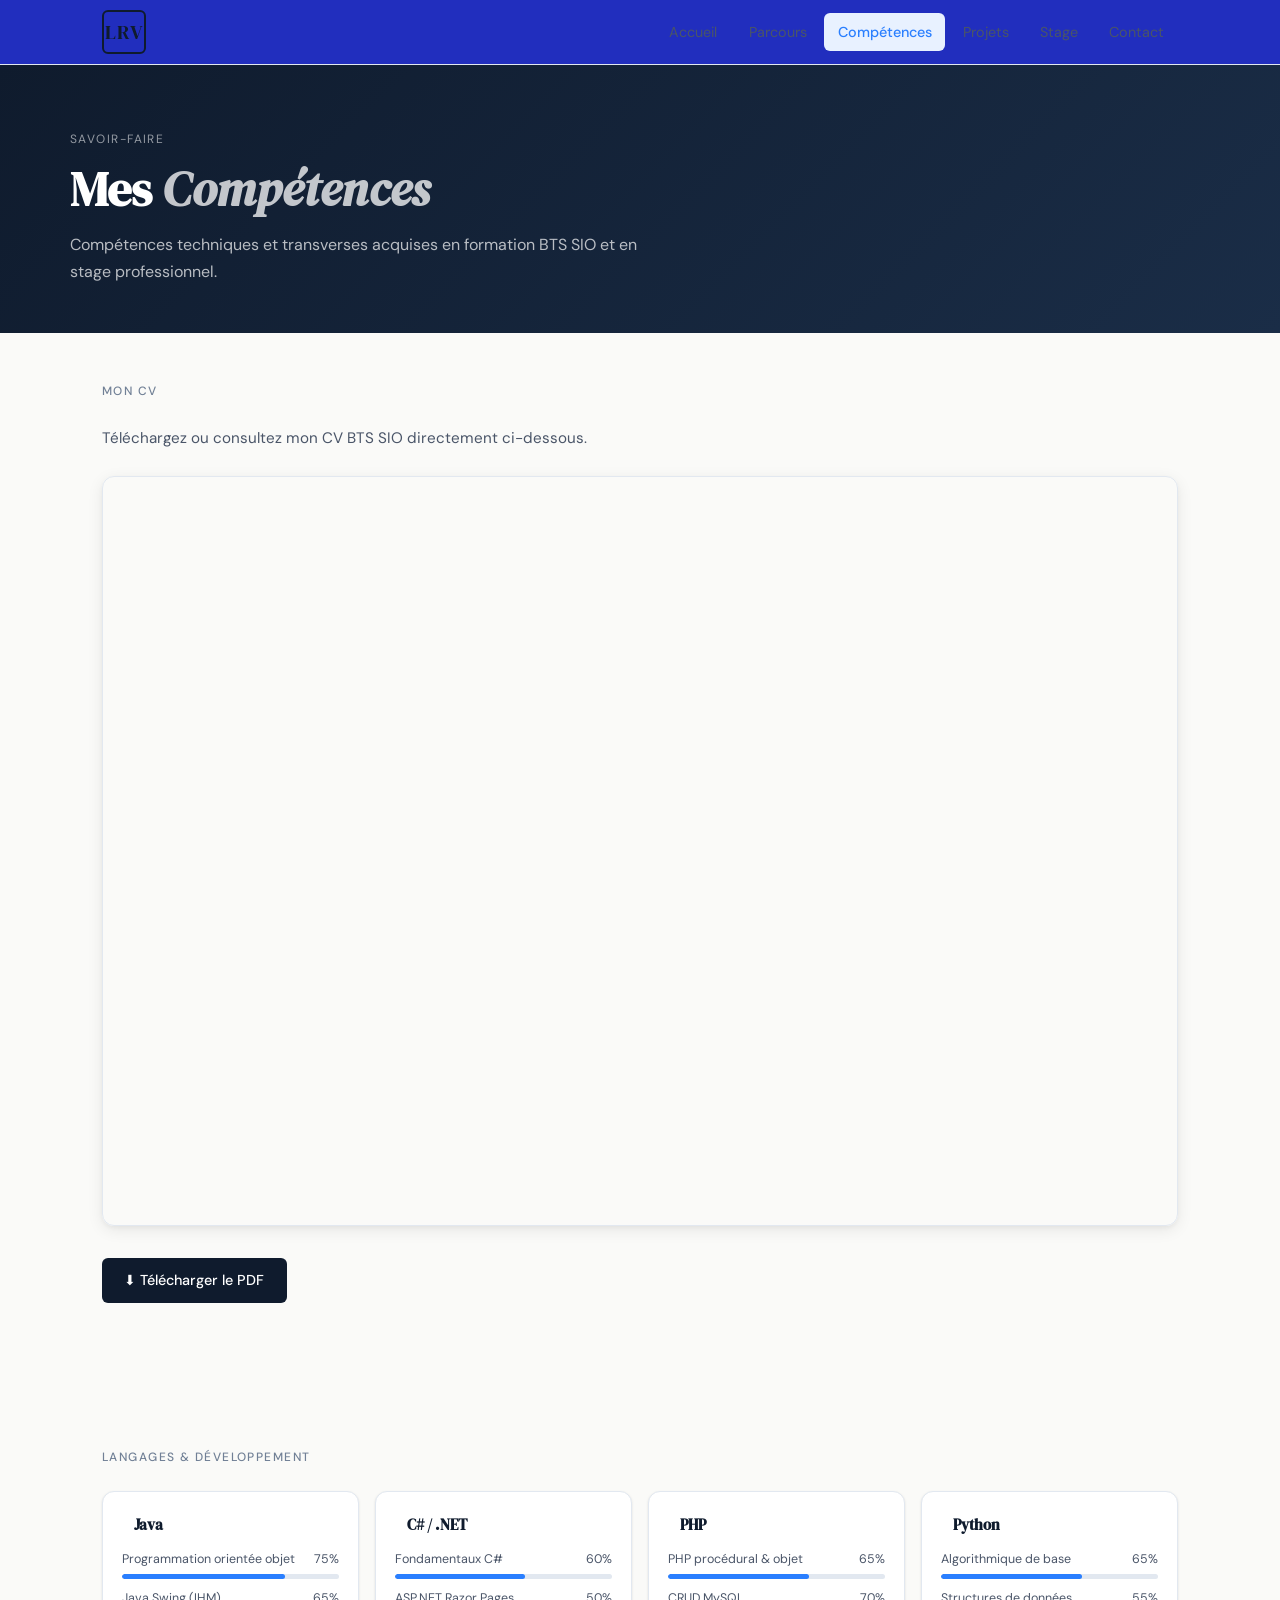
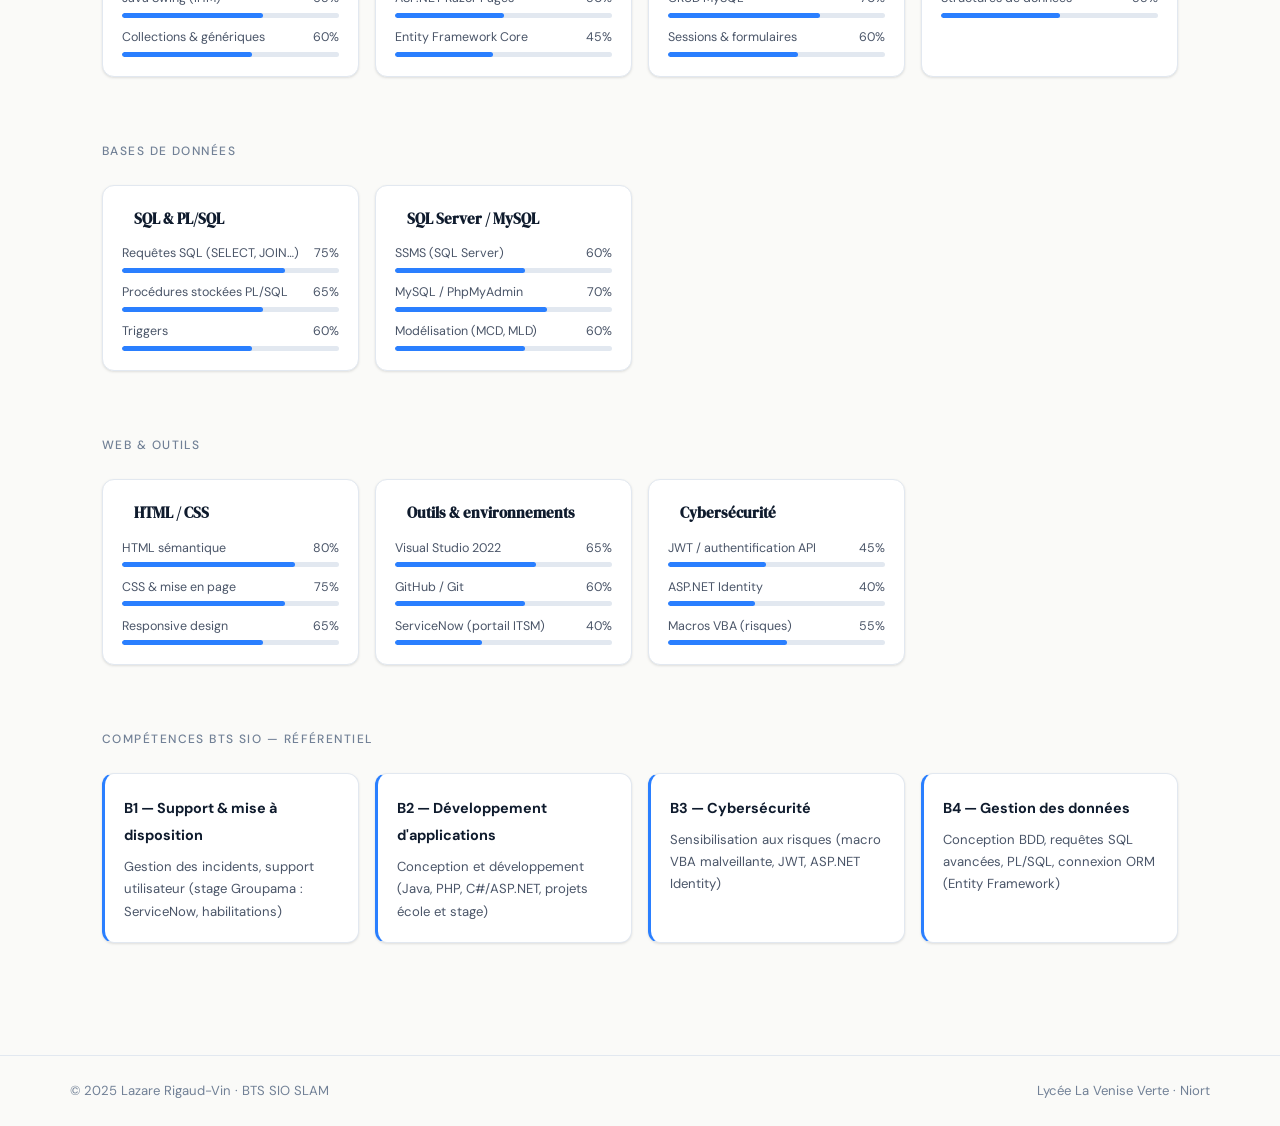
==== commit 2f992090: "Add files via upload" ====
--- a/competences.html
+++ b/competences.html
@@ -50,7 +50,7 @@
 
     <div class="comp-card">
       <div class="comp-card-head">
-        <span class="comp-icon">☕</span>
+        <span class="comp-icon"></span>
         <h4>Java</h4>
       </div>
       <div class="skill-bar-wrap">
@@ -71,7 +71,7 @@
 
     <div class="comp-card">
       <div class="comp-card-head">
-        <span class="comp-icon">⚙️</span>
+        <span class="comp-icon"></span>
         <h4>C# / .NET</h4>
       </div>
       <div class="skill-bar-wrap">
@@ -92,7 +92,7 @@
 
     <div class="comp-card">
       <div class="comp-card-head">
-        <span class="comp-icon">🐘</span>
+        <span class="comp-icon"></span>
         <h4>PHP</h4>
       </div>
       <div class="skill-bar-wrap">
@@ -113,7 +113,7 @@
 
     <div class="comp-card">
       <div class="comp-card-head">
-        <span class="comp-icon">🐍</span>
+        <span class="comp-icon"></span>
         <h4>Python</h4>
       </div>
       <div class="skill-bar-wrap">
@@ -135,7 +135,7 @@
 
     <div class="comp-card">
       <div class="comp-card-head">
-        <span class="comp-icon">🗄️</span>
+        <span class="comp-icon"></span>
         <h4>SQL & PL/SQL</h4>
       </div>
       <div class="skill-bar-wrap">
@@ -156,7 +156,7 @@
 
     <div class="comp-card">
       <div class="comp-card-head">
-        <span class="comp-icon">🔷</span>
+        <span class="comp-icon"></span>
         <h4>SQL Server / MySQL</h4>
       </div>
       <div class="skill-bar-wrap">
@@ -182,7 +182,7 @@
 
     <div class="comp-card">
       <div class="comp-card-head">
-        <span class="comp-icon">🌐</span>
+        <span class="comp-icon"></span>
         <h4>HTML / CSS</h4>
       </div>
       <div class="skill-bar-wrap">
@@ -203,7 +203,7 @@
 
     <div class="comp-card">
       <div class="comp-card-head">
-        <span class="comp-icon">🛠️</span>
+        <span class="comp-icon"></span>
         <h4>Outils & environnements</h4>
       </div>
       <div class="skill-bar-wrap">
@@ -224,7 +224,7 @@
 
     <div class="comp-card">
       <div class="comp-card-head">
-        <span class="comp-icon">🔒</span>
+        <span class="comp-icon"></span>
         <h4>Cybersécurité</h4>
       </div>
       <div class="skill-bar-wrap">
--- a/style.css
+++ b/style.css
@@ -50,7 +50,7 @@
   position: sticky;
   top: 0;
   z-index: 100;
-  background: rgba(250,250,248,0.94);
+  background: rgba(20, 33, 186, 0.94);
   backdrop-filter: blur(12px);
   border-bottom: 1px solid var(--border);
 }
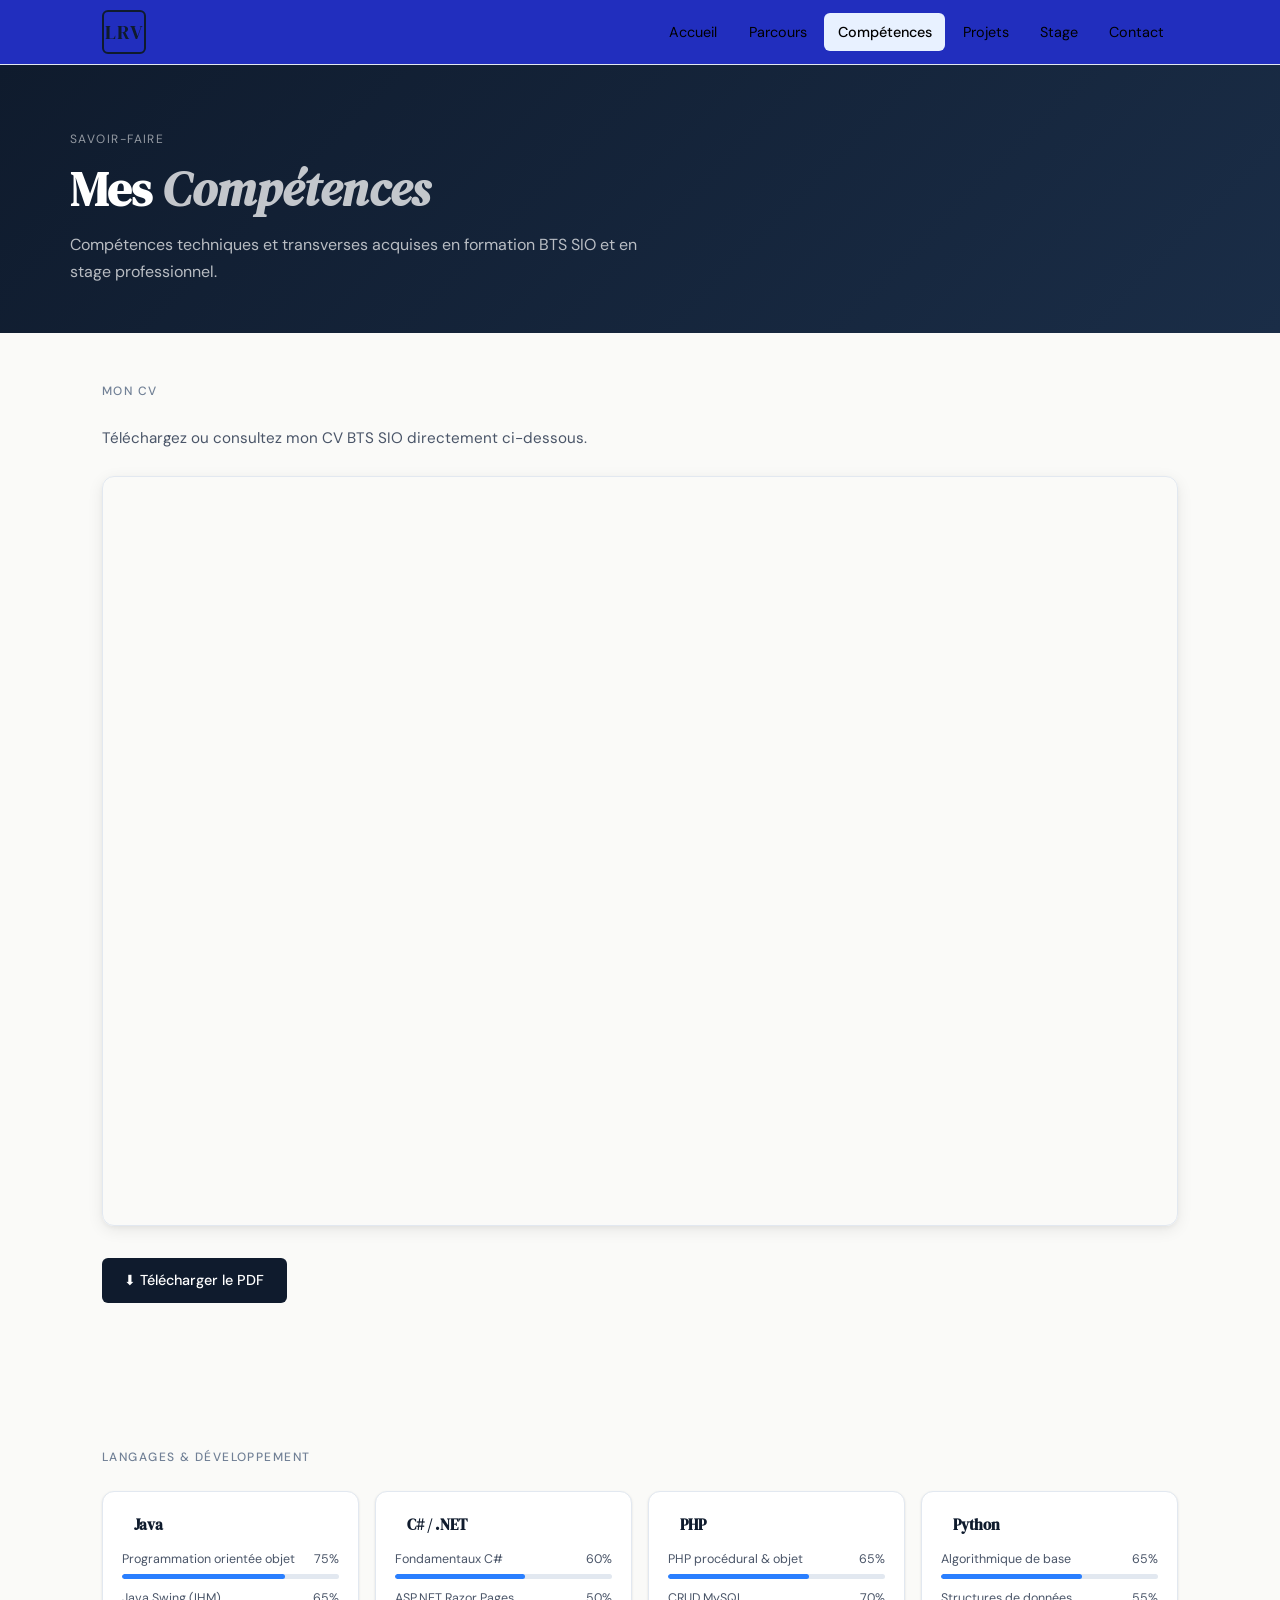
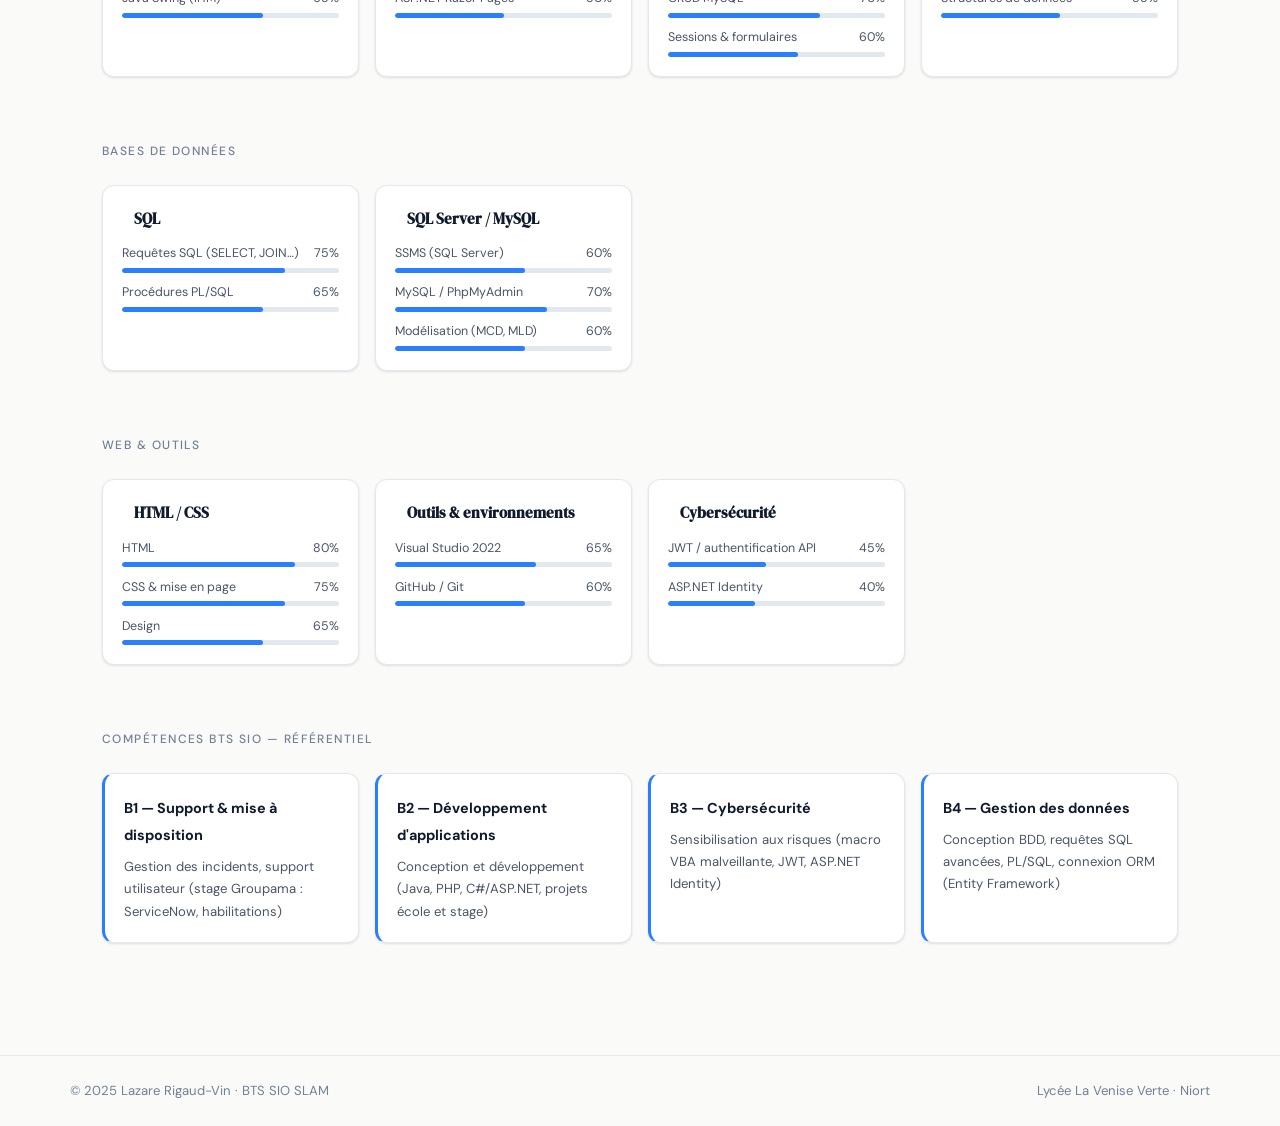
==== commit c89d1353: "Add files via upload" ====
--- a/competences.html
+++ b/competences.html
@@ -62,10 +62,6 @@
           <div class="skill-bar-label"><span>Java Swing (IHM)</span><span>65%</span></div>
           <div class="skill-bar-track"><div class="skill-bar-fill" style="width:65%"></div></div>
         </div>
-        <div class="skill-bar-item">
-          <div class="skill-bar-label"><span>Collections & génériques</span><span>60%</span></div>
-          <div class="skill-bar-track"><div class="skill-bar-fill" style="width:60%"></div></div>
-        </div>
       </div>
     </div>
 
@@ -83,10 +79,6 @@
           <div class="skill-bar-label"><span>ASP.NET Razor Pages</span><span>50%</span></div>
           <div class="skill-bar-track"><div class="skill-bar-fill" style="width:50%"></div></div>
         </div>
-        <div class="skill-bar-item">
-          <div class="skill-bar-label"><span>Entity Framework Core</span><span>45%</span></div>
-          <div class="skill-bar-track"><div class="skill-bar-fill" style="width:45%"></div></div>
-        </div>
       </div>
     </div>
 
@@ -136,7 +128,7 @@
     <div class="comp-card">
       <div class="comp-card-head">
         <span class="comp-icon"></span>
-        <h4>SQL & PL/SQL</h4>
+        <h4>SQL</h4>
       </div>
       <div class="skill-bar-wrap">
         <div class="skill-bar-item">
@@ -144,12 +136,8 @@
           <div class="skill-bar-track"><div class="skill-bar-fill" style="width:75%"></div></div>
         </div>
         <div class="skill-bar-item">
-          <div class="skill-bar-label"><span>Procédures stockées PL/SQL</span><span>65%</span></div>
-          <div class="skill-bar-track"><div class="skill-bar-fill" style="width:65%"></div></div>
-        </div>
-        <div class="skill-bar-item">
-          <div class="skill-bar-label"><span>Triggers</span><span>60%</span></div>
-          <div class="skill-bar-track"><div class="skill-bar-fill" style="width:60%"></div></div>
+          <div class="skill-bar-label"><span>Procédures PL/SQL</span><span>65%</span></div>
+          <div class="skill-bar-track"><div class="skill-bar-fill" style="width:65%"></div></div>
         </div>
       </div>
     </div>
@@ -187,7 +175,7 @@
       </div>
       <div class="skill-bar-wrap">
         <div class="skill-bar-item">
-          <div class="skill-bar-label"><span>HTML sémantique</span><span>80%</span></div>
+          <div class="skill-bar-label"><span>HTML</span><span>80%</span></div>
           <div class="skill-bar-track"><div class="skill-bar-fill" style="width:80%"></div></div>
         </div>
         <div class="skill-bar-item">
@@ -195,7 +183,7 @@
           <div class="skill-bar-track"><div class="skill-bar-fill" style="width:75%"></div></div>
         </div>
         <div class="skill-bar-item">
-          <div class="skill-bar-label"><span>Responsive design</span><span>65%</span></div>
+          <div class="skill-bar-label"><span>Design</span><span>65%</span></div>
           <div class="skill-bar-track"><div class="skill-bar-fill" style="width:65%"></div></div>
         </div>
       </div>
@@ -214,10 +202,6 @@
         <div class="skill-bar-item">
           <div class="skill-bar-label"><span>GitHub / Git</span><span>60%</span></div>
           <div class="skill-bar-track"><div class="skill-bar-fill" style="width:60%"></div></div>
-        </div>
-        <div class="skill-bar-item">
-          <div class="skill-bar-label"><span>ServiceNow (portail ITSM)</span><span>40%</span></div>
-          <div class="skill-bar-track"><div class="skill-bar-fill" style="width:40%"></div></div>
         </div>
       </div>
     </div>
@@ -235,10 +219,6 @@
         <div class="skill-bar-item">
           <div class="skill-bar-label"><span>ASP.NET Identity</span><span>40%</span></div>
           <div class="skill-bar-track"><div class="skill-bar-fill" style="width:40%"></div></div>
-        </div>
-        <div class="skill-bar-item">
-          <div class="skill-bar-label"><span>Macros VBA (risques)</span><span>55%</span></div>
-          <div class="skill-bar-track"><div class="skill-bar-fill" style="width:55%"></div></div>
         </div>
       </div>
     </div>
--- a/style.css
+++ b/style.css
@@ -90,14 +90,14 @@
 .nav-link {
   font-size: 0.9rem;
   font-weight: 400;
-  color: var(--text-secondary);
+  color: black;
   padding: 0.4rem 0.85rem;
   border-radius: var(--radius-sm);
   transition: all 0.15s;
 }
 
-.nav-link:hover { color: var(--text); background: var(--border-light); }
-.nav-link.active { color: var(--accent); font-weight: 500; background: var(--accent-pale); }
+.nav-link:hover { color: black ; background: var(--border-light); }
+.nav-link.active { color: black ; font-weight: 500; background: var(--accent-pale); }
 
 .nav-toggle {
   display: none;
